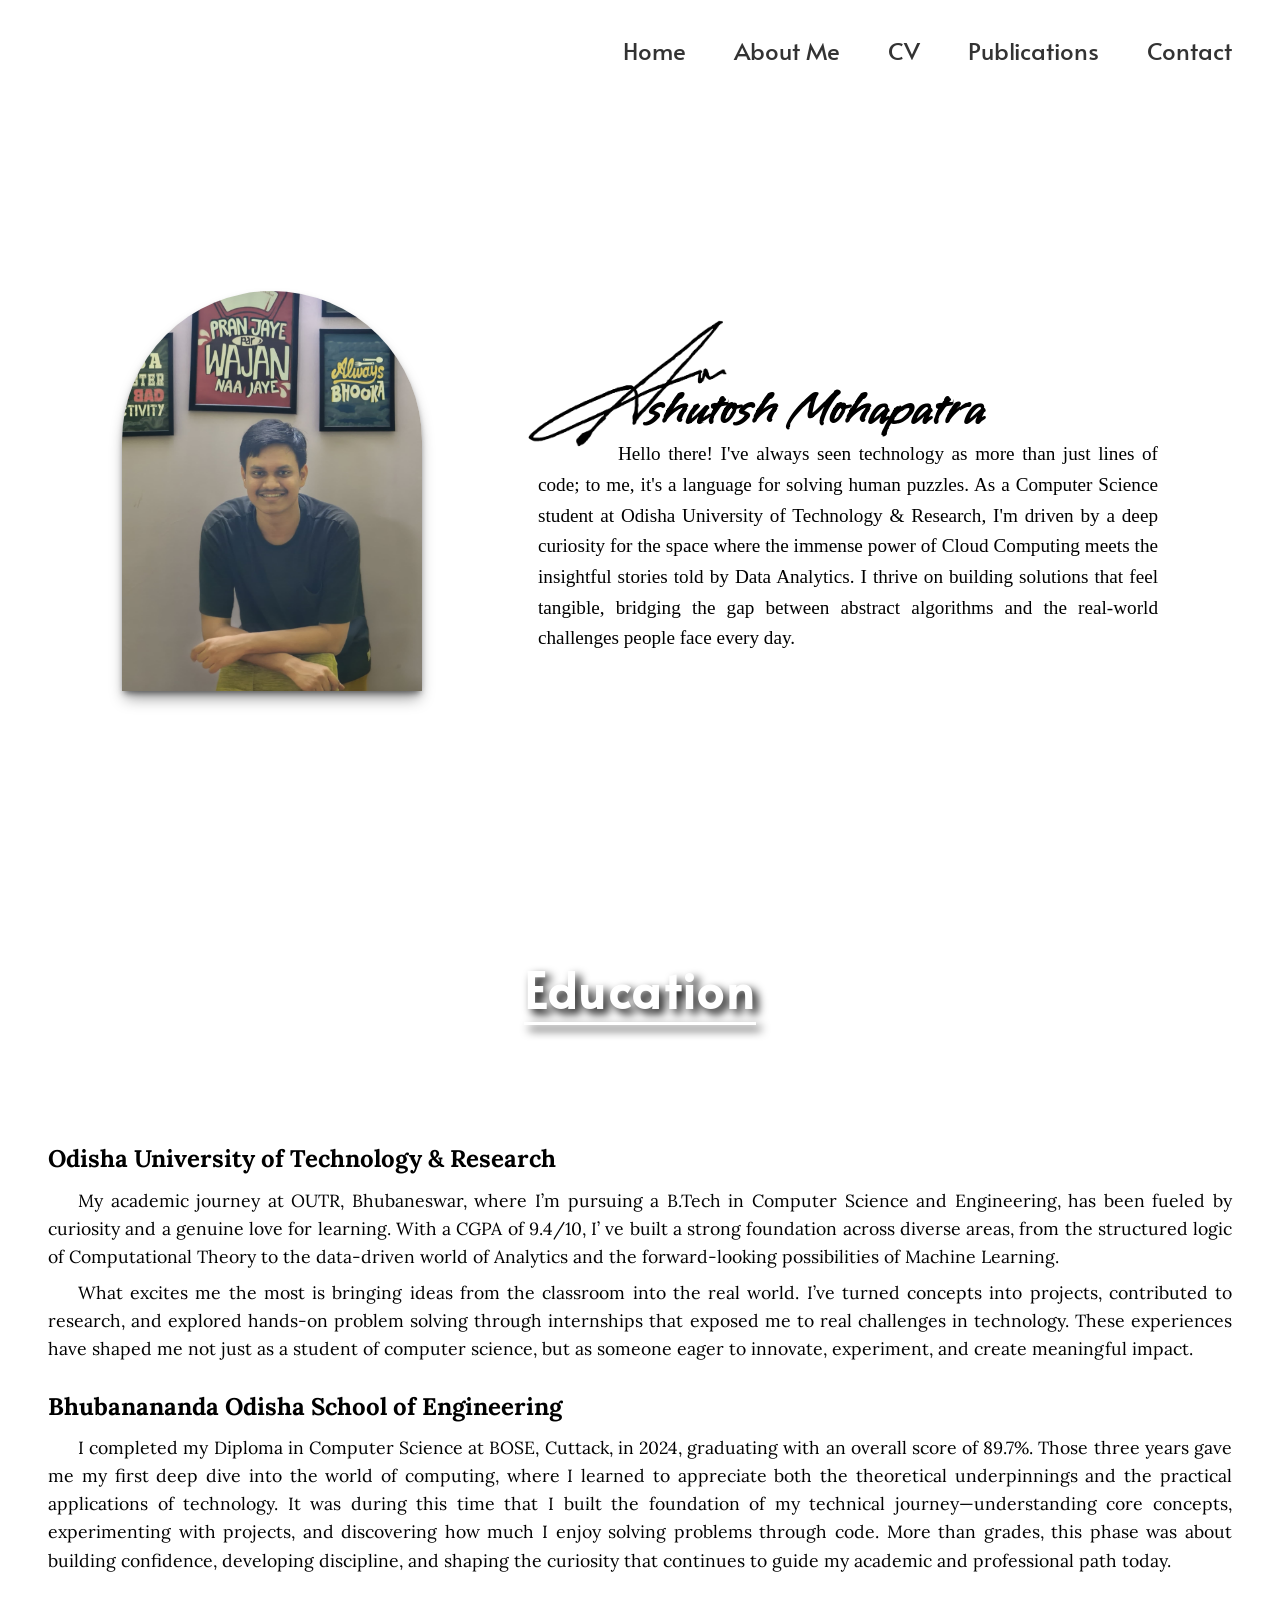
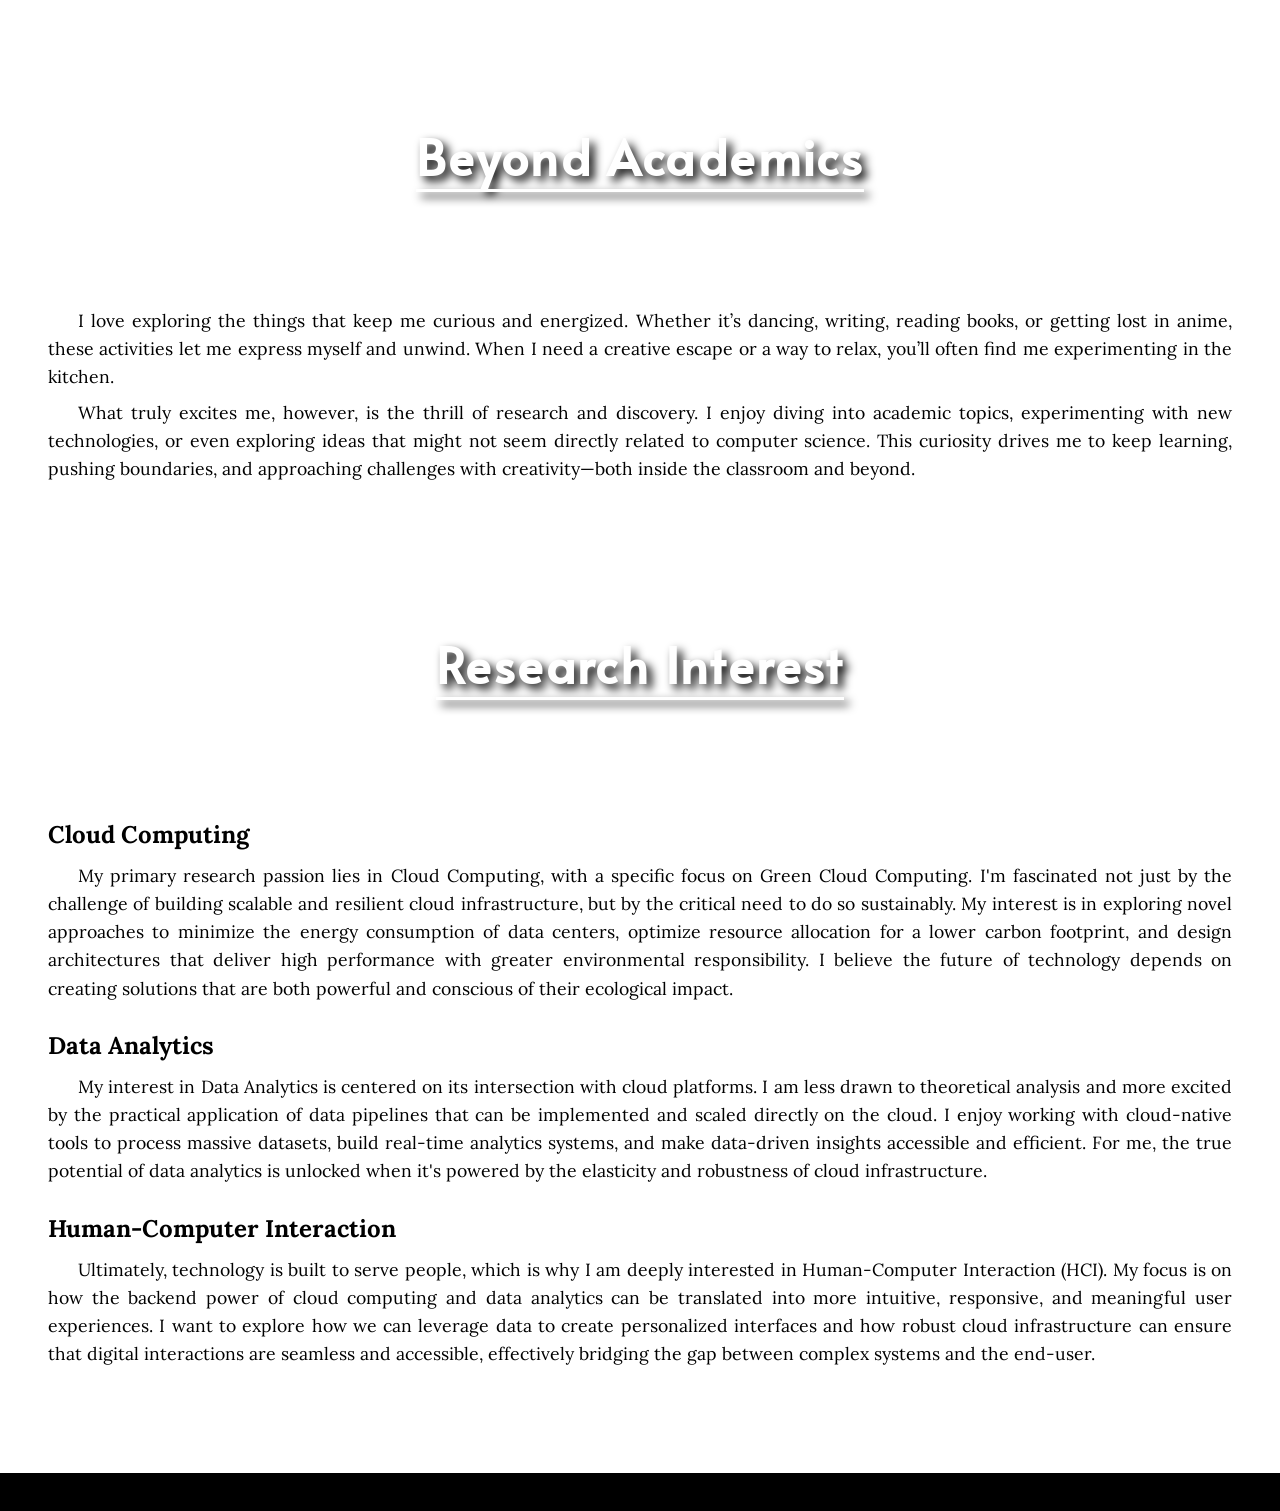
==== About_me/about.html @ 3bf510c0 "v2.0.0 : Added Multiple Webpages" ====
<!DOCTYPE html>
<html lang="en">
  <head>
    <meta charset="UTF-8" />
    <meta name="viewport" content="width=device-width, initial-scale=1.0" />
    <title>Ashutosh Mohapatra About Me</title>
    <link
      rel="icon"
      href="../images/Geometric A letterform.jpg"
      type="image/x-icon"
    />
    <link rel="stylesheet" href="ab.css" />
  </head>
  <body id="AB">
    <nav class="navbar">
      <ul>
        <li><a href="../index.html">Home</a></li>
        <li><a href="#AB">About Me</a></li>
        <li><a href="../CV/My_cv.html">CV</a></li>
        <li><a href="../Publications/publication.html">Publications</a></li>
        <li><a href="../index.html#contact">Contact</a></li>
      </ul>
    </nav>

    <!-- menu icon code -->
    <div id="main-wrapper" class="wrapper">
      <nav id="nav-menu">
        <div class="menu-icon-container">
          <div class="menu-icon">
            <span class="bar1"></span>
            <span class="bar2"></span>
            <span class="bar3"></span>
          </div>
        </div>

        <div class="menu-list-container">
          <ul>
            <li><a href="../index.html">Home</a></li>
            <li><a href="#AB">About Me</a></li>
            <li><a href="../CV/My_cv.html">CV</a></li>
            <li><a href="../Publications/publication.html">Publications</a></li>
            <li><a href="../index.html#contact">Contact</a></li>
          </ul>
        </div>
      </nav>
    </div>

    <section id="about" class="about-section">
      <div class="about-container">
        <div class="about-image">
          <img src="../images/My Picture.jpeg" alt="Ashutosh Mohapatra" />
        </div>
        <div class="about-text">
          <h1>
            <img src="../images/sign.png" alt="initA" />
            <span>shutosh Mohapatra</span>
          </h1>
          <p>
            Hello there! I've always seen technology as more than just lines of
            code; to me, it's a language for solving human puzzles. As a
            Computer Science student at Odisha University of Technology &
            Research, I'm driven by a deep curiosity for the space where the
            immense power of Cloud Computing meets the insightful stories told
            by Data Analytics. I thrive on building solutions that feel
            tangible, bridging the gap between abstract algorithms and the
            real-world challenges people face every day.
          </p>
        </div>
      </div>
    </section>

    <main>
      <div class="parallax-window bg1">
        <h2><span>Education</span></h2>
      </div>
      <section id="education" class="static-content">
        <div class="entry">
          <div class="entry-header">
            <div class="entry-header-main">
              <p class="entry-title">
                Odisha University of Technology & Research
              </p>
            </div>
          </div>
          <div class="entry-main">
            <p>
              My academic journey at OUTR, Bhubaneswar, where I’m pursuing a
              B.Tech in Computer Science and Engineering, has been fueled by
              curiosity and a genuine love for learning. With a CGPA of 9.4/10,
              I’ ve built a strong foundation across diverse areas, from the
              structured logic of Computational Theory to the data-driven world
              of Analytics and the forward-looking possibilities of Machine
              Learning.
            </p>

            <p>
              What excites me the most is bringing ideas from the classroom into
              the real world. I’ve turned concepts into projects, contributed to
              research, and explored hands-on problem solving through
              internships that exposed me to real challenges in technology.
              These experiences have shaped me not just as a student of computer
              science, but as someone eager to innovate, experiment, and create
              meaningful impact.
            </p>
          </div>
        </div>

        <div class="entry">
          <div class="entry-header">
            <div class="entry-header-main">
              <p class="entry-title">
                Bhubanananda Odisha School of Engineering
              </p>
            </div>
          </div>
          <div class="entry-main">
            <p>
              I completed my Diploma in Computer Science at BOSE, Cuttack, in
              2024, graduating with an overall score of 89.7%. Those three years
              gave me my first deep dive into the world of computing, where I
              learned to appreciate both the theoretical underpinnings and the
              practical applications of technology. It was during this time that
              I built the foundation of my technical journey—understanding core
              concepts, experimenting with projects, and discovering how much I
              enjoy solving problems through code. More than grades, this phase
              was about building confidence, developing discipline, and shaping
              the curiosity that continues to guide my academic and professional
              path today.
            </p>
          </div>
        </div>
      </section>

      <div class="parallax-window bg2">
        <h2><span>Beyond Academics</span></h2>
      </div>
      <section id="experience" class="static-content">
        <div class="entry">
          <div class="entry-main">
            <p>
              I love exploring the things that keep me curious and energized.
              Whether it’s dancing, writing, reading books, or getting lost in
              anime, these activities let me express myself and unwind. When I
              need a creative escape or a way to relax, you’ll often find me
              experimenting in the kitchen.
            </p>

            <p>
              What truly excites me, however, is the thrill of research and
              discovery. I enjoy diving into academic topics, experimenting with
              new technologies, or even exploring ideas that might not seem
              directly related to computer science. This curiosity drives me to
              keep learning, pushing boundaries, and approaching challenges with
              creativity—both inside the classroom and beyond.
            </p>
          </div>
        </div>
      </section>

      <!-- <section id="publications"class="static-content">
        <h2>Publications</h2>
        <div class="entry">
          <p class="entry-title">
            3D Finite Element Analysis of No-Insulation Coils
          </p>
          <p>Frodo Baggins, John Doe, Samwise Gamgee</p>
          <p>10.1109/TASC.2023.3340648</p>
        </div>
      </section> -->

      <!-- <section id="projects" class="static-content">
        <h2>Projects</h2>
        <div class="entry">
          <div class="entry-header">
            <p class="entry-title">
              Multi-User Drawing Tool (github.com/name/repo)
            </p>
            <p class="date-location">Jan 2004</p>
          </div>
          <ul>
            <li>
              Developed an electronic classroom where multiple users can
              simultaneously view and draw on a "chalkboard" with each person's
              edits synchronized
            </li>
            <li><strong>Tools Used:</strong> C++, MFC</li>
          </ul>
        </div>
        <div class="entry">
          <div class="entry-header">
            <p class="entry-title">
              Synchronized Desktop Calendar (github.com/name/repo)
            </p>
            <p class="date-location">2002</p>
          </div>
          <ul>
            <li>
              Developed a desktop calendar with globally shared and synchronized
              calendars, allowing users to schedule meetings with other users
            </li>
            <li><strong>Tools Used:</strong> C#, .NET, SQL, XML</li>
          </ul>
        </div>
        <div class="entry">
          <div class="entry-header">
            <p class="entry-title">Custom Operating System</p>
          </div>
          <ul>
            <li>
              Built a UNIX-style OS with a scheduler, file system, text editor,
              and calculator
            </li>
            <li><strong>Tools Used:</strong> C</li>
          </ul>
        </div>
      </section> -->

      <div class="parallax-window bg3">
        <h2><span>Research Interest</span></h2>
      </div>
      <section id="research-interest" class="static-content">
        <div class="entry">
          <div class="entry-header">
            <p class="entry-title">Cloud Computing</p>
          </div>
          <div class="entry-main">
            <p>
              My primary research passion lies in Cloud Computing, with a
              specific focus on Green Cloud Computing. I'm fascinated not just
              by the challenge of building scalable and resilient cloud
              infrastructure, but by the critical need to do so sustainably. My
              interest is in exploring novel approaches to minimize the energy
              consumption of data centers, optimize resource allocation for a
              lower carbon footprint, and design architectures that deliver high
              performance with greater environmental responsibility. I believe
              the future of technology depends on creating solutions that are
              both powerful and conscious of their ecological impact.
            </p>
          </div>
        </div>

        <div class="entry">
          <div class="entry-header">
            <p class="entry-title">Data Analytics</p>
          </div>
          <div class="entry-main">
            <p>
              My interest in Data Analytics is centered on its intersection with
              cloud platforms. I am less drawn to theoretical analysis and more
              excited by the practical application of data pipelines that can be
              implemented and scaled directly on the cloud. I enjoy working with
              cloud-native tools to process massive datasets, build real-time
              analytics systems, and make data-driven insights accessible and
              efficient. For me, the true potential of data analytics is
              unlocked when it's powered by the elasticity and robustness of
              cloud infrastructure.
            </p>
          </div>
        </div>

        <div class="entry">
          <div class="entry-header">
            <p class="entry-title">Human-Computer Interaction</p>
          </div>
          <div class="entry-main">
            <p>
              Ultimately, technology is built to serve people, which is why I am
              deeply interested in Human-Computer Interaction (HCI). My focus is
              on how the backend power of cloud computing and data analytics can
              be translated into more intuitive, responsive, and meaningful user
              experiences. I want to explore how we can leverage data to create
              personalized interfaces and how robust cloud infrastructure can
              ensure that digital interactions are seamless and accessible,
              effectively bridging the gap between complex systems and the
              end-user.
            </p>
          </div>
        </div>
      </section>
    </main>

    <footer>
      <!-- <p>&copy; 2025 Ashutosh Mohapatra. All Rights Reserved.</p> -->
    </footer>

    <script src="./ab.js"></script>
  </body>
</html>
---- About_me/ab.css ----
@import url("https://fonts.googleapis.com/css2?family=Vujahday+Script&display=swap");
@import url("https://fonts.googleapis.com/css2?family=Lora:ital,wght@0,400..700;1,400..700&display=swap");
@import url("https://fonts.googleapis.com/css2?family=Alata&display=swap");

/* --- Global and Body Styles --- */
:root {
  --primary-color: #000000;
  --secondary-color: #333;
  --Alter-color: #ffffff;
  --title-font: "Vujahday Script", cursive;
  --main-font: "Lora", serif;
  --heading-font: "Alata", sans-serif;
}

* {
  margin: 0;
  padding: 0;
  box-sizing: border-box;
}

html {
  scroll-behavior: smooth;
}

body {
  font-family: var(--main-font);
  background-color: var(--Alter-color);
  color: var(--primary-color);
  line-height: 1.6;
  margin: 0;
  padding: 0;
  font-size: 1rem; /* Base font size (16px) */
}

body.no-scroll {
    overflow: hidden;
  }
  
/* NavBar */
.navbar {
  padding: 2rem 3rem;
  font-family: var(--heading-font);
  font-weight: 100;
  font-style: normal;
}

.navbar > ul {
  list-style: none;
  display: flex;
  justify-content: flex-end;
  gap: 3rem;
  margin: 0;
  padding: 0;
}

.navbar > ul li a {
  position: relative;
  text-decoration: none;
  color: var(--secondary-color);
  font-size: 1.5rem;
  transition: color 0.3s ease;
}

.navbar > ul li a::after {
    content: '';
    position: absolute;
    width: 100%;
    transform: scaleX(0);
    height: 2px;
    bottom: 0;
    left: 0;
    background-color: var(--primary-color);
    transform-origin: bottom right;
    transition: transform 0.25s ease-out;
  }
  
  .navbar > ul li a:hover::after {
    transform: scaleX(1);
    transform-origin: bottom left;
  }

/* responsive for smaller screen (laptop to smartphone) */
@media (max-width: 1210px) {
  .navbar {
    padding: 2rem 3rem 1rem 3rem;
  }

  .navbar > ul {
    gap: 3rem;
  }

  .navbar > ul li a {
    font-size: 1.2rem;
  }
}

@media (max-width: 680px) {
  .navbar {
    padding: 2rem 1.5rem 1rem 1.5rem;
  }

  .navbar > ul {
    gap: 2rem;
  }

  .navbar > ul li a {
    font-size: 0.93rem;
  }
}

@media (max-width: 520px) {
  .navbar {
    display: none;
  }
  .wrapper {
    display: block !important;
  }
}

/* responsive for larger screens (desktops to tv) */
@media (min-width: 1600px) {
  .navbar {
    padding: 3rem 4rem 2rem 4rem;
  }

  .navbar > ul {
    gap: 4rem;
  }

  .navbar > ul li a {
    font-size: 1.8rem;
  }
}

@media (min-width: 2000px) {
  .navbar {
    padding: 4rem 5rem 0rem 5rem;
  }

  .navbar > ul {
    gap: 6rem;
  }

  .navbar > ul li a {
    font-size: 2.5rem;
  }
}

.wrapper {
  display: none;
  position: absolute;
  width: 100%;
  height: 100%;
  overflow: hidden;
  perspective: 1100px;
}

nav#nav-menu {
  position: absolute;
  top: 0;
  width: 100%;
  height: 100%;
  right: 0;
  z-index: 1000;
  overflow: hidden;
  transform: translate(0, 0);
  transition: all 0.4s ease-in;
}

nav .menu-icon-container {
  position: absolute;
  top: 2rem;
  right: 8%;
  z-index: 9999;
}

nav .menu-list-container {
  position: absolute;
  top: 30%;
  width: 100%;
  transform: translate(100%, 0);
  opacity: 0;
  transition: transform 0.6s, opacity 1s;
}

nav .menu-list-container ul {
  list-style: none;
  transform: translate(0, -50%);
  width: 100%;
  font-family: var(--heading-font);
  font-weight: 100;
  font-style: normal;
  padding: 0;
}

nav .menu-list-container ul li {
  width: 100%;
  text-align: center;
  font-size: 1.3rem;
  margin-bottom: 20px;
  cursor: pointer;
}

nav .menu-list-container ul li a {
    display: inline-block; 
    position: relative;
    text-decoration: none;
    color: var(--Alter-color);
  }
  
  nav .menu-list-container ul li a::after {
    content: '';
    position: absolute;
    width: 100%;
    transform: scaleX(0);
    height: 2px;
    bottom: 0;
    left: 0;
    background-color: var(--Alter-color);
    transform-origin: bottom right;
    transition: transform 0.25s ease-out;
  }
  
  nav .menu-list-container ul li a:hover::after {
    transform: scaleX(1);
    transform-origin: bottom left;
  }

/* Menu Icon (Hamburger) */
.menu-icon {
  display: block;
  float: left;
  cursor: pointer;
  transition: all 0.2s ease-in;
}

.menu-icon span {
  display: block;
  width: 22px;
  height: 4px;
  background: #333333;
  margin-bottom: 2px;
  border-radius: 1px;
  transition: all 0.4s ease-out;
}

.menu-icon span.bar1 {
  margin-top: 2px;
}

.menu-icon:hover span {
  margin-bottom: 4px;
}

.menu-icon:hover span.bar1 {
  margin-top: 0px;
}

/* when menu is open*/
.wrapper.active nav {
  backdrop-filter: blur(10px);
  /* for older browser versions */
  -webkit-backdrop-filter: blur(10px);
}

.wrapper.active nav .menu-list-container {
  transform: translate(0, 0);
  opacity: 1;
}

.menu-icon.active {
  transform: rotate(-45deg);
}

.menu-icon.active:hover span {
  margin-top: 2px;
  margin-bottom: 2px;
}

.menu-icon.active .bar1 {
  transform: rotate(0deg) translateY(6px);
}

.menu-icon.active .bar2 {
  opacity: 0;
}

.menu-icon.active .bar3 {
  transform: rotate(-90deg) translateX(6px);
}

/* header */
h1 {
  line-height: 1.2;
  margin-bottom: 1rem;
}

section {
  padding: 0rem 1.5rem 2rem 1.5rem;
}

/* For larger screens (desktops to tv) */
@media (min-width: 1600px) {
  body {
    font-size: 1.15rem; /* Slightly larger base font */
  }
}
@media (min-width: 2000px) {
  body {
    font-size: 1.3rem; /* Even larger for very big screens */
  }
}

/* --- About Section --- */
.about-section {
  min-height: 90vh;
  display: flex;
  align-items: center;
  justify-content: center;
}

.about-container {
  width: 80rem;
  display: flex;
  align-items: center;
  justify-content: center;
  gap: 1rem;
  margin: auto;
  padding: 1.25rem;
}

.about-image {
  flex-shrink: 0;
  width: 18.75rem; /* 300px */
  height: 25rem; /* 400px */
  border-radius: 9.375rem 9.375rem 0 0; /* 150px */
  overflow: hidden;
  box-shadow: rgba(0, 0, 0, 0.387) 0rem 0.625rem 0.9375rem -0.1875rem,
    rgba(0, 0, 0, 0.509) 0rem 0.25rem 0.375rem -0.125rem;
}

.about-image img {
  width: 100%;
  height: 100%;
  object-fit: cover;
}

.about-text {
  max-width: 45rem;
  position: relative;
  top: 4rem;
}

.about-text img {
  position: absolute;
  top: -7rem;
  left: 5rem;
  height: 4em;
}

.about-text h1 {
  position: relative;
  font-size: 3rem;
  font-weight: bold;
}

.about-text h1 span {
  position: relative;
  bottom: 2rem;
  padding-left: 13rem;
  font-family: var(--title-font);
}

.about-text p {
  font-family: "Times New Roman", Times, serif;
  font-size: 1.2rem;
  color: var(--primary-color);
  padding-left: 6.25rem; /* 100px */
  text-indent: 5rem;
  text-align: justify;
  position: relative;
  bottom: 3rem;
}

/* Responsive styles for the About Section */
@media (max-width: 1210px) {
  .about-container {
    width: 100%;
    gap: 2rem;
  }
  .about-text {
    max-width: 50%;
  }
  .about-text p {
    padding-left: 1rem;
  }
}

@media (max-width: 680px) {
  .about-section {
    min-height: auto;
    padding-top: 2rem;
  }
  .about-container {
    flex-direction: column;
    text-align: center;
    gap: 3rem;
  }
  .about-image {
    width: 15.625rem; /* 250px */
    height: 20.8125rem; /* 333px */
  }
  .about-text {
    max-width: 100%;
    top: 0;
  }
  .about-text img {
    display: none;
  }

  /* Add the letter 'A' before the rest of the name */
  .about-text h1 span::before {
    content: "A";
  }

  .about-text h1 span {
    padding-left: 0;
    position: static;
    display: block;
  }
  .about-text p {
    padding: 0;
    text-indent: 0;
    bottom: 0;
  }
}

@media (max-width: 520px) {
  .about-section {
    padding-top: 4rem;
  }
  .about-text h1 {
    font-size: 2.5rem;
  }
  .about-text p {
    font-size: 1.1rem;
  }
}

@media (min-width: 1600px) {
  .about-container {
    gap: 4rem; 
  }
  .about-image {
    width: 22.5rem; 
    height: 30rem; 
    border-radius: 11.25rem 11.25rem 0 0;
  }
  .about-text h1 {
    font-size: 3.8rem; 
  }
  .about-text p {
    font-size: 1.4rem; 
  }
  .about-text img {
    top: -8rem;
    left: 2.3rem;
  }
}

@media (min-width: 2000px) {
  .about-container {
    gap: 6rem; 
    width: 100rem; 
  }
  .about-image {
    width: 27rem;
    height: 36rem;
    border-radius: 13.5rem 13.5rem 0 0;
  }
  .about-text {
    max-width: 55rem;
  }
  .about-text h1 {
    font-size: 4.5rem;
  }
  .about-text p {
    font-size: 1.6rem; 
  }
    .about-text img {
    top: -9.5rem;
    left: 0.5rem;
  }
}

/* --- General Content Styles --- */
h2 {
  font-family: var(--heading-font);
  font-size: 3rem;
  font-weight: 900;
  color: var(--Alter-color);
  padding-bottom: 0.4rem;
  margin-top: 0;
  margin-bottom: 1.2rem;
  letter-spacing: 0.15rem;
  text-align: center;
  filter: drop-shadow(5px 5px 5px rgb(0, 0, 0));
}

h2 span {
  height: 90%;
  border-bottom: 0.2rem solid white;
}

/* Responsive styles for Headings */
@media (max-width: 520px) {
  h2 {
    font-size: 2.35rem;
  }
}

/* responsive for larger screens (desktops to tv) */
@media (min-width: 1600px) {
  h2 {
    font-size: 3.8rem;
  }
  .entry-title {
    font-size: 2rem !important;
  }
  .entry-main p {
    font-size: 1.3rem !important;
  }
  li {
    font-size: 1.3rem;
  }
}

@media (min-width: 2000px) {
  h2 {
    font-size: 4.5rem;
  }
  .entry-title {
    font-size: 2.2rem !important;
  }
  .entry-main p {
    font-size: 1.5rem !important;
  }
  li {
    font-size: 1.5rem;
  }
}

/* --- Entry Styling (Education, Experience, etc.) --- */
.static-content {
  margin: 3rem 0rem 3rem 0rem;
}

.entry {
  margin: 1.5rem;
}

.entry-header {
  display: flex;
  justify-content: space-between;
  align-items: flex-start;
  margin-bottom: 0.5rem;
}

.entry-header-main p,
.entry-header p {
  margin: 0;
}

.entry-title {
  font-weight: bold;
  font-size: 1.5rem;
}

.entry-main p {
  margin-bottom: 0.5rem;
  text-indent: 1.875rem;
  font-size: 1.1rem;
  text-align: justify;
}

/* Responsive styles for Entries */
@media (max-width: 680px) {
  section {
      padding: 0rem;
  }
  .entry-header {
    flex-direction: column;
    align-items: flex-start;
  }
  .entry-title {
    font-size: 1.3rem;
  }
  .entry-main p {
    font-size: 1.1rem;
  }
}

/* --- List Styling (for Research Interest and commented Projects) --- */
ul {
  list-style-type: disc;
  margin: 0;
  padding-left: 1.5625rem;
}

/* li {
  margin-bottom: 0.5rem;
  font-size: 1.1rem;
  font-family: var(--main-font);
} */

/* Responsive styles for lists on smaller screens */
/* @media (max-width: 680px) {
  ul {
    padding-left: 1.25rem;
  }

  li {
    font-size: 1.1rem;
    margin-bottom: 0.4rem;
  }
} 

@media (max-width: 520px) {
  li {
    font-size: 1rem;
  }
}*/

/* --- Styles for Commented-Out Sections (Kept for future use) --- */
/* Publications Section */
/* #publications .entry-title {
  font-weight: bold;
  font-size: 1rem;
}

#publications p {
  margin: 0.2rem 0;
} */

/* Projects Section */
/* .date-location {
  text-align: right;
  padding-left: 1rem;
} */

/* Responsive styles for commented-out section classes */
/* @media (max-width: 680px) {
  .date-location {
    text-align: left;
    padding-left: 0;
    margin-top: 0.25rem;
    font-size: 0.9rem;
  }
} */

/* --- Footer --- */
footer {
  display: flex;
  height: 2rem;
  font-size: 0.7rem;
  align-items: center;
  justify-content: center;
  padding: 1.2rem;
  background: #000000;
  color: var(--Alter-color);
}

/* --- The Parallax Window --- */
.parallax-window {
  min-height: 20vh;

  background-attachment: fixed;
  background-position: center;
  background-repeat: no-repeat;
  background-size: cover;

  display: flex;
  justify-content: center;
  align-items: center;
}

/* --- Assigning different background images to each window --- */
.bg1 {
  background-image: url("../images/Education_bg.jpeg");
}

.bg2 {
  background-image: url("../images/BayondAcademics_bg.jpg");
}

.bg3 {
  background-image: url("../images/Interest_bg.jpg");
}
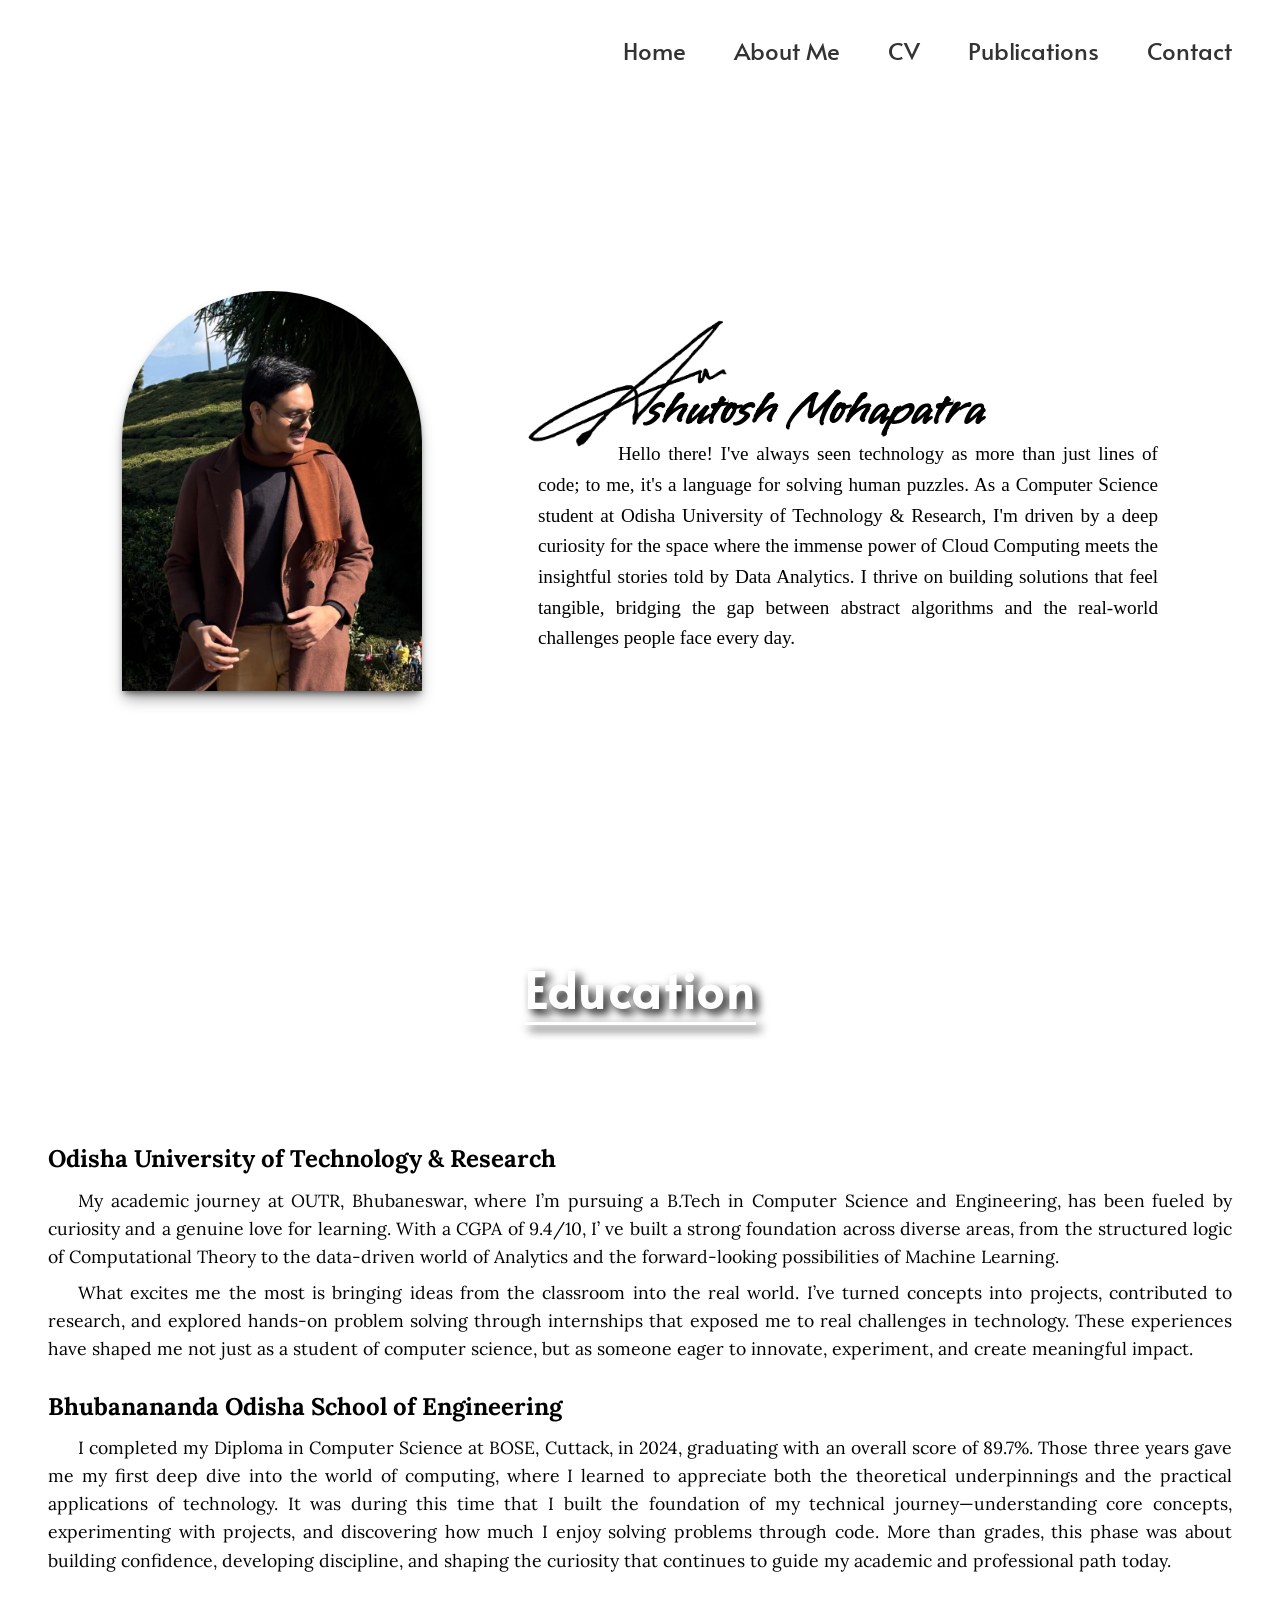
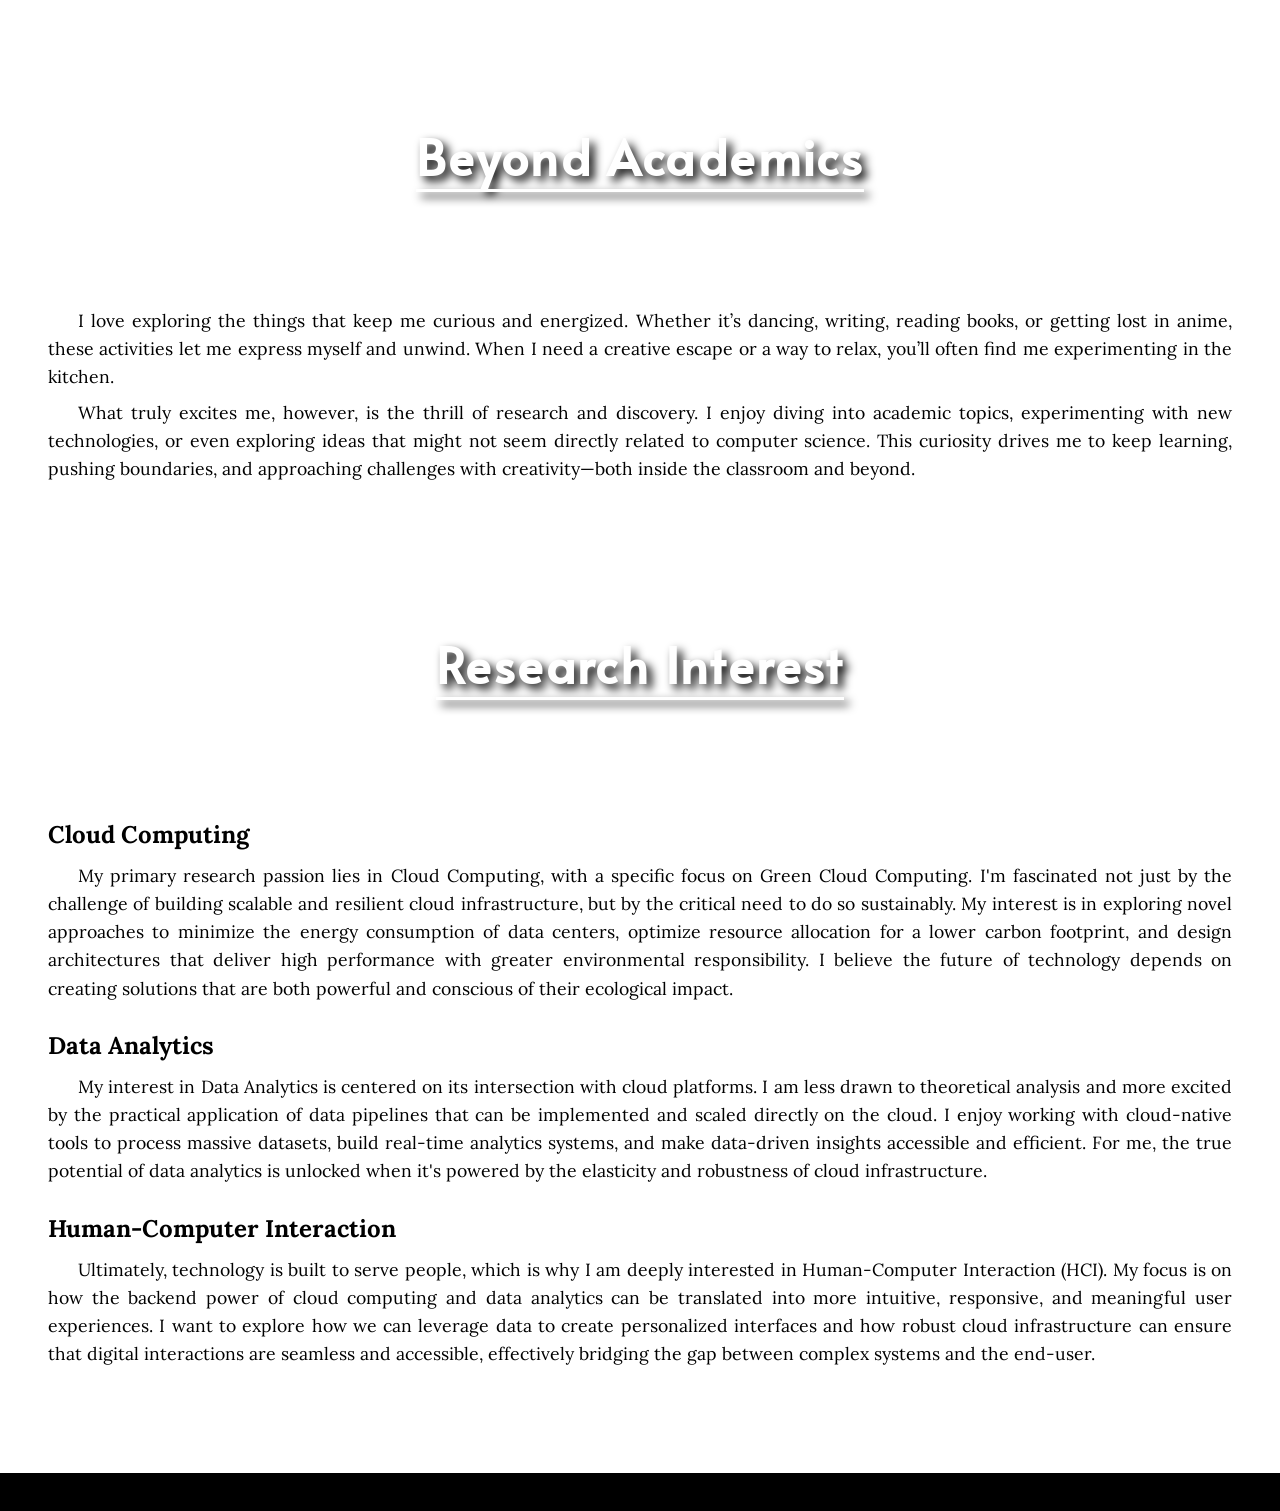
==== commit 1e7420c3: "About me Picture Changed" ====
--- a/About_me/about.html
+++ b/About_me/about.html
@@ -48,7 +48,7 @@
     <section id="about" class="about-section">
       <div class="about-container">
         <div class="about-image">
-          <img src="../images/My Picture.jpeg" alt="Ashutosh Mohapatra" />
+          <img src="../images/MyPicture.jpg" alt="Ashutosh Mohapatra" />
         </div>
         <div class="about-text">
           <h1>
--- a/About_me/ab.css
+++ b/About_me/ab.css
@@ -152,7 +152,6 @@
   width: 100%;
   height: 100%;
   overflow: hidden;
-  perspective: 1100px;
 }
 
 nav#nav-menu {
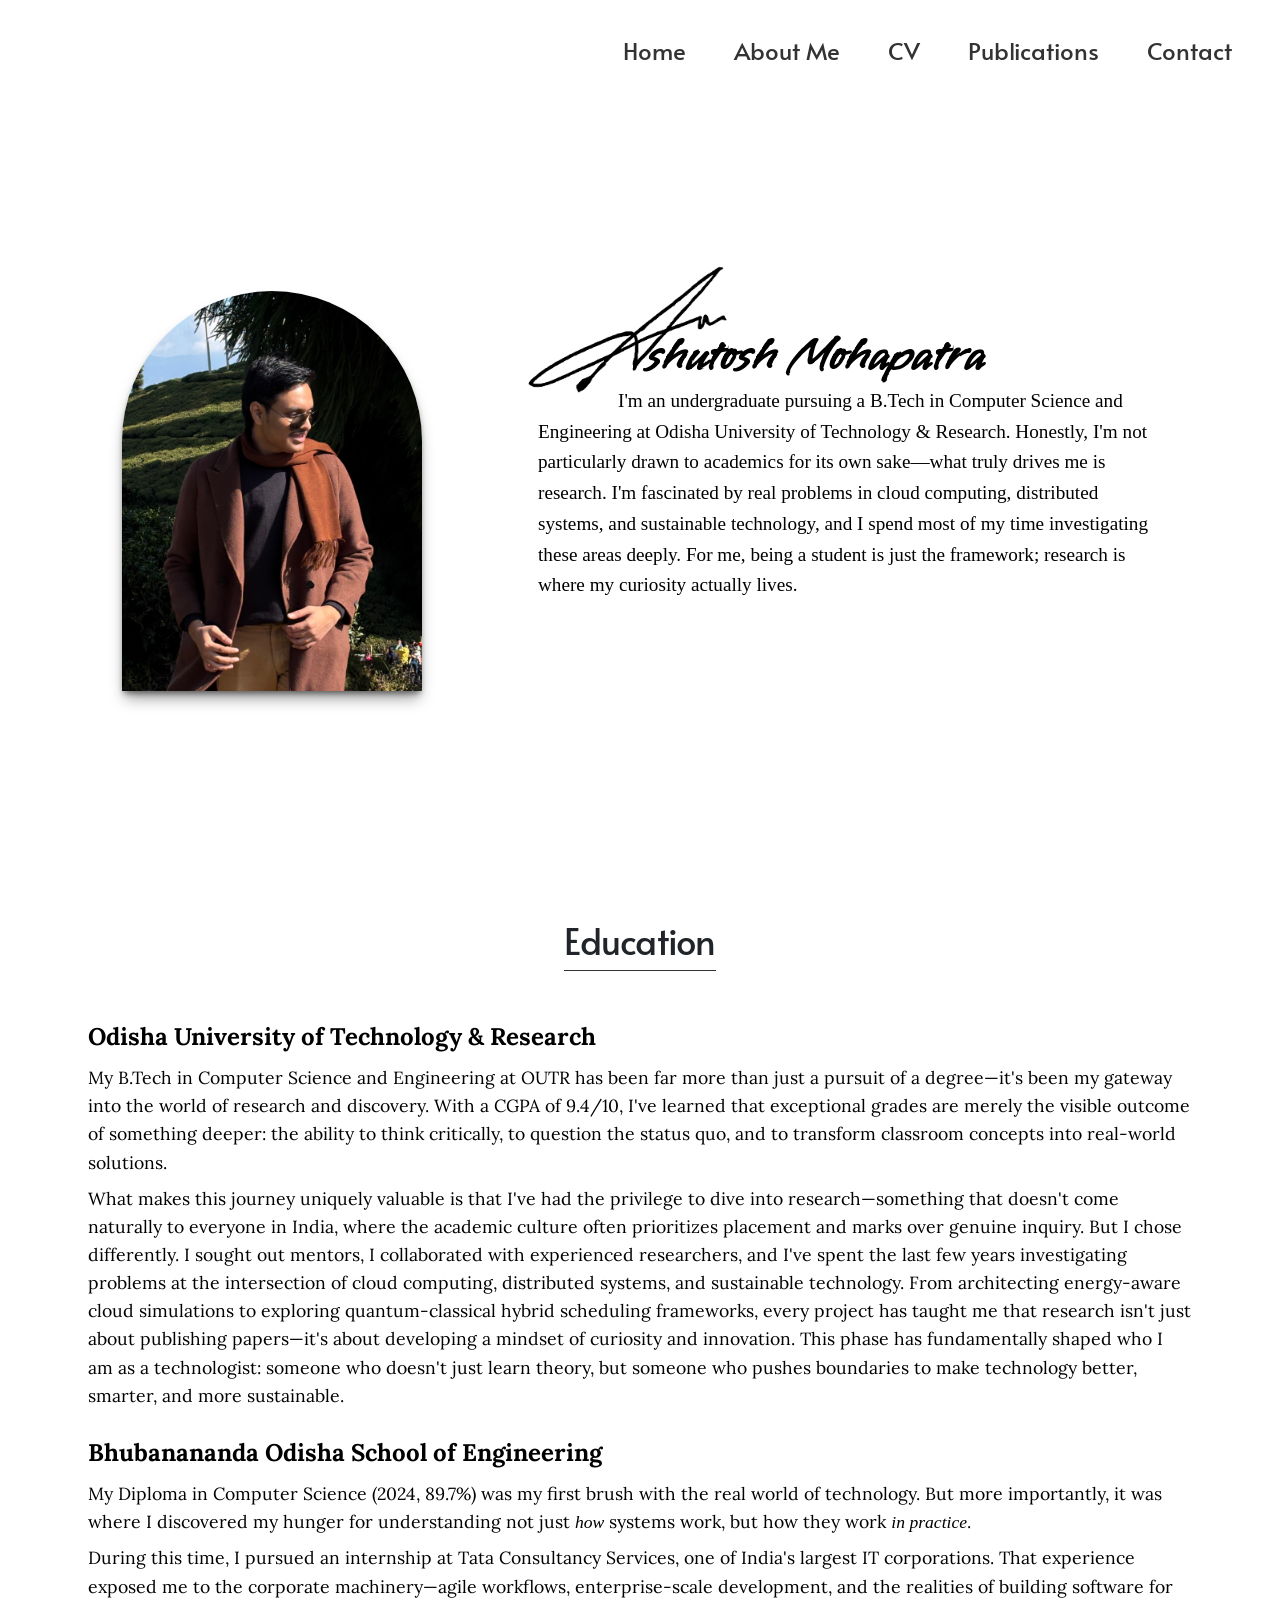
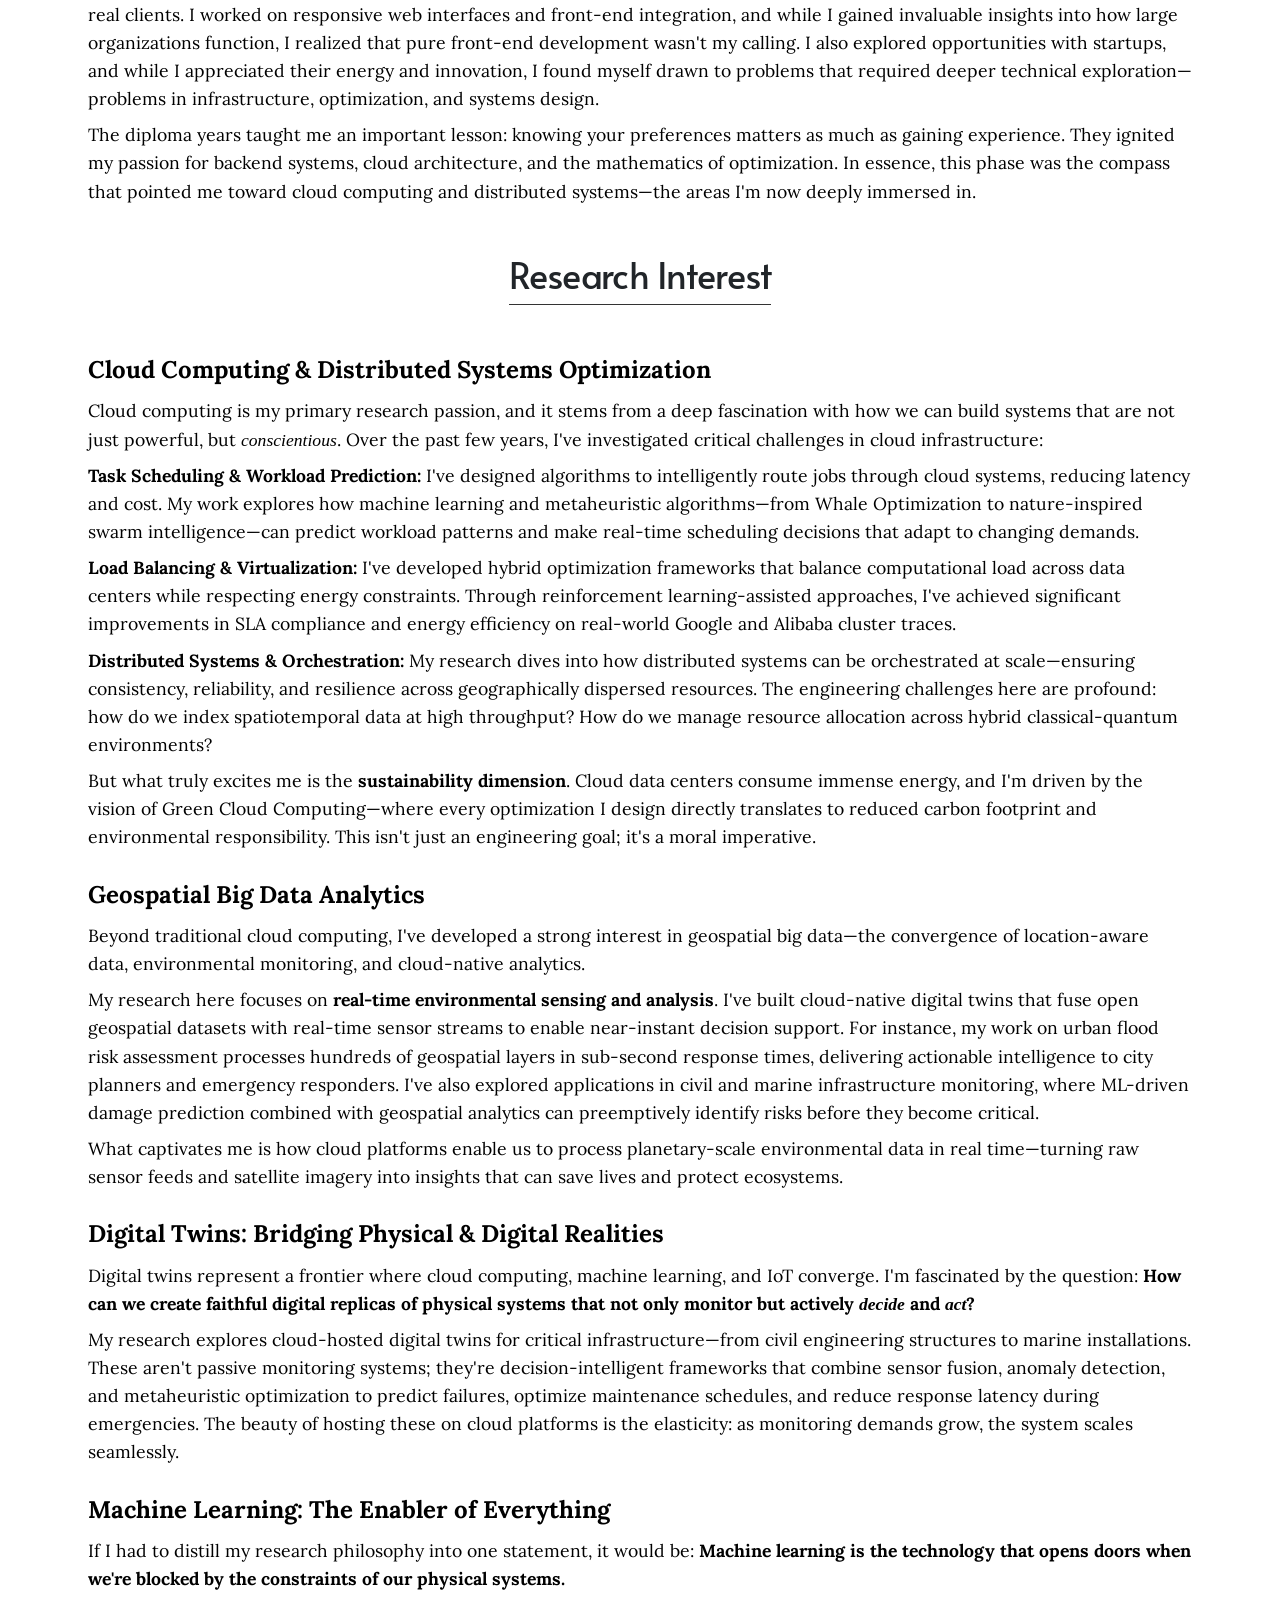
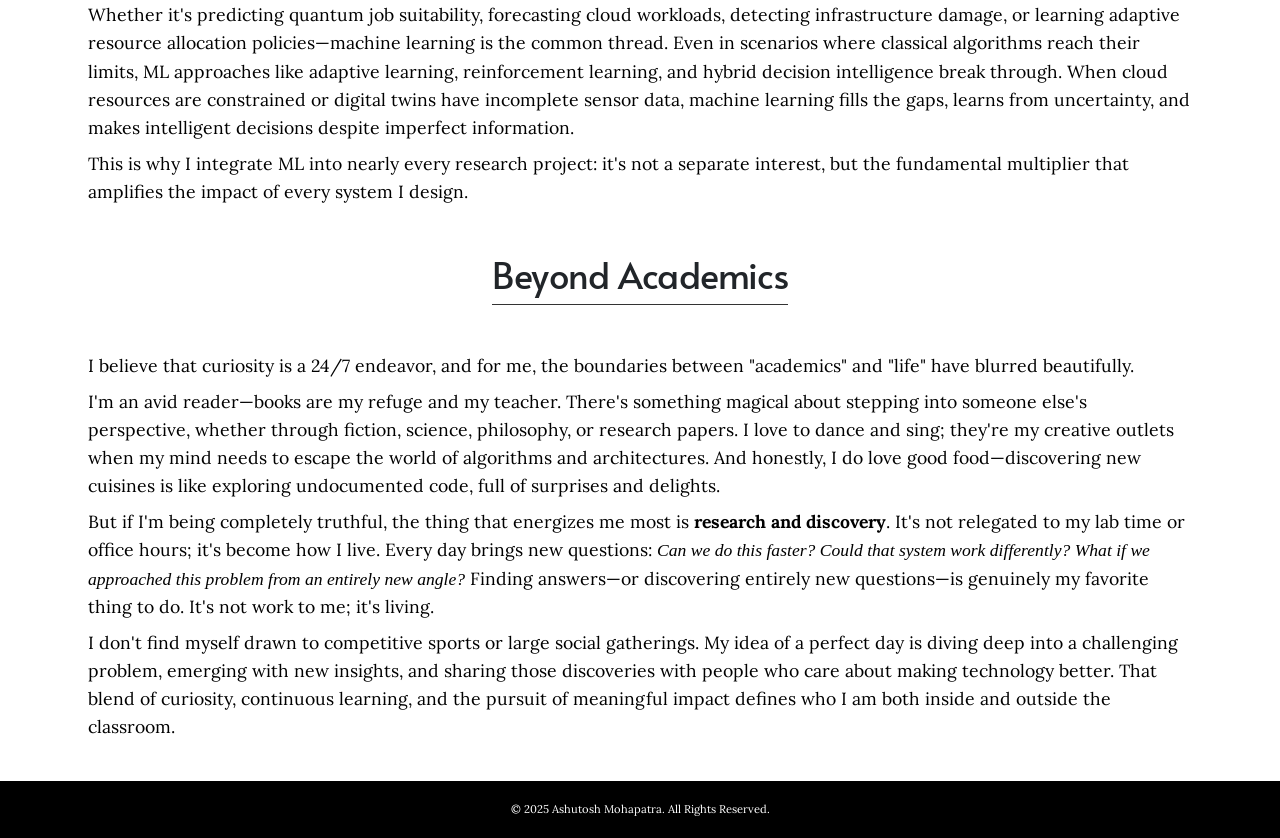
==== commit efec0cb9: "Publications added" ====
--- a/About_me/about.html
+++ b/About_me/about.html
@@ -1,288 +1,482 @@
-<!DOCTYPE html>
+<!doctype html>
 <html lang="en">
   <head>
     <meta charset="UTF-8" />
     <meta name="viewport" content="width=device-width, initial-scale=1.0" />
-    <title>Ashutosh Mohapatra About Me</title>
+    <title>About Me</title>
     <link
       rel="icon"
       href="../images/Geometric A letterform.jpg"
       type="image/x-icon"
     />
     <link rel="stylesheet" href="ab.css" />
+    <script>
+      window.addEventListener("load", function () {
+        const loader = document.getElementById("loading-screen");
+        const content = document.getElementById("main-content");
+
+        // 1. Prepare content state
+        content.style.display = "block";
+
+        // 2. Small delay to ensure the browser registers the display:block
+        setTimeout(() => {
+          loader.classList.add("loader-hidden");
+          content.classList.add("visible");
+        }, 10);
+
+        // 3. Clean up the DOM
+        setTimeout(() => {
+          loader.style.display = "none";
+        }, 800);
+      });
+    </script>
+    <style>
+      .loader-container {
+        display: flex;
+        justify-content: center;
+        align-items: center;
+        height: 100vh;
+        position: fixed;
+        top: 0;
+        left: 0;
+        width: 100%;
+        background-color: white;
+        z-index: 9999;
+        /* transition effect */
+        transition:
+          opacity 0.6s,
+          transform 0.6s;
+      }
+
+      .loader {
+        width: 100px;
+        height: 100px;
+        display: flex;
+        justify-content: center;
+        align-items: center;
+        border-radius: 50%;
+        background: linear-gradient(0deg, #ffffff 50%, #000000 100%);
+        animation: spin 1s linear infinite;
+      }
+
+      .loader-hidden {
+        opacity: 0;
+        transform: scale(1.2); /* Zooms out toward the user */
+        filter: blur(10px);
+      }
+
+      .inner-circle {
+        width: 90%;
+        height: 90%;
+        background-color: white;
+        border-radius: 50%;
+      }
+
+      @keyframes spin {
+        from {
+          transform: rotate(0deg);
+        }
+        to {
+          transform: rotate(360deg);
+        }
+      }
+
+      /* Hide the main content initially */
+      #main-content {
+        display: none; /* Keep this as is for your loader script */
+        width: 100vw;
+        height: 100vh;
+        position: relative;
+      }
+
+      #main-content.visible {
+        opacity: 1;
+        transform: scale(1);
+      }
+    </style>
   </head>
   <body id="AB">
-    <nav class="navbar">
-      <ul>
-        <li><a href="../index.html">Home</a></li>
-        <li><a href="#AB">About Me</a></li>
-        <li><a href="../CV/My_cv.html">CV</a></li>
-        <li><a href="../Publications/publication.html">Publications</a></li>
-        <li><a href="../index.html#contact">Contact</a></li>
-      </ul>
-    </nav>
-
-    <!-- menu icon code -->
-    <div id="main-wrapper" class="wrapper">
-      <nav id="nav-menu">
-        <div class="menu-icon-container">
-          <div class="menu-icon">
-            <span class="bar1"></span>
-            <span class="bar2"></span>
-            <span class="bar3"></span>
-          </div>
-        </div>
-
-        <div class="menu-list-container">
-          <ul>
-            <li><a href="../index.html">Home</a></li>
-            <li><a href="#AB">About Me</a></li>
-            <li><a href="../CV/My_cv.html">CV</a></li>
-            <li><a href="../Publications/publication.html">Publications</a></li>
-            <li><a href="../index.html#contact">Contact</a></li>
-          </ul>
-        </div>
+    <div class="loader-container" id="loading-screen">
+      <div class="loader">
+        <div class="inner-circle"></div>
+      </div>
+    </div>
+
+    <div id="main-content">
+      <nav class="navbar">
+        <ul>
+          <li><a href="../index.html">Home</a></li>
+          <li><a href="#AB">About Me</a></li>
+          <li><a href="../CV/My_cv.html">CV</a></li>
+          <li><a href="../Publications/publications.html">Publications</a></li>
+          <li><a href="../index.html#contact">Contact</a></li>
+        </ul>
       </nav>
-    </div>
-
-    <section id="about" class="about-section">
-      <div class="about-container">
-        <div class="about-image">
-          <img src="../images/MyPicture.jpg" alt="Ashutosh Mohapatra" />
-        </div>
-        <div class="about-text">
-          <h1>
-            <img src="../images/sign.png" alt="initA" />
-            <span>shutosh Mohapatra</span>
-          </h1>
-          <p>
-            Hello there! I've always seen technology as more than just lines of
-            code; to me, it's a language for solving human puzzles. As a
-            Computer Science student at Odisha University of Technology &
-            Research, I'm driven by a deep curiosity for the space where the
-            immense power of Cloud Computing meets the insightful stories told
-            by Data Analytics. I thrive on building solutions that feel
-            tangible, bridging the gap between abstract algorithms and the
-            real-world challenges people face every day.
-          </p>
-        </div>
+
+      <!-- menu icon code -->
+      <div id="main-wrapper" class="wrapper">
+        <nav id="nav-menu">
+          <div class="menu-icon-container">
+            <div class="menu-icon">
+              <span class="bar1"></span>
+              <span class="bar2"></span>
+              <span class="bar3"></span>
+            </div>
+          </div>
+
+          <div class="menu-list-container">
+            <ul>
+              <li><a href="../index.html" class="click">Home</a></li>
+              <li><a href="#AB" class="click">About Me</a></li>
+              <li><a href="../CV/My_cv.html" class="click">CV</a></li>
+              <li>
+                <a href="../Publications/publications.html" class="click"
+                  >Publications</a
+                >
+              </li>
+              <li><a href="../index.html#contact" class="click">Contact</a></li>
+            </ul>
+          </div>
+        </nav>
       </div>
-    </section>
-
-    <main>
-      <div class="parallax-window bg1">
-        <h2><span>Education</span></h2>
-      </div>
-      <section id="education" class="static-content">
-        <div class="entry">
-          <div class="entry-header">
-            <div class="entry-header-main">
-              <p class="entry-title">
-                Odisha University of Technology & Research
-              </p>
-            </div>
-          </div>
-          <div class="entry-main">
+
+      <section id="about" class="about-section">
+        <div class="about-container">
+          <div class="about-image">
+            <img src="../images/MyPicture.jpg" alt="Ashutosh Mohapatra" />
+          </div>
+          <div class="about-text">
+            <h1>
+              <img src="../images/sign.png" alt="initA" />
+              <span>shutosh Mohapatra</span>
+            </h1>
             <p>
-              My academic journey at OUTR, Bhubaneswar, where I’m pursuing a
-              B.Tech in Computer Science and Engineering, has been fueled by
-              curiosity and a genuine love for learning. With a CGPA of 9.4/10,
-              I’ ve built a strong foundation across diverse areas, from the
-              structured logic of Computational Theory to the data-driven world
-              of Analytics and the forward-looking possibilities of Machine
-              Learning.
-            </p>
-
-            <p>
-              What excites me the most is bringing ideas from the classroom into
-              the real world. I’ve turned concepts into projects, contributed to
-              research, and explored hands-on problem solving through
-              internships that exposed me to real challenges in technology.
-              These experiences have shaped me not just as a student of computer
-              science, but as someone eager to innovate, experiment, and create
-              meaningful impact.
-            </p>
-          </div>
-        </div>
-
-        <div class="entry">
-          <div class="entry-header">
-            <div class="entry-header-main">
-              <p class="entry-title">
-                Bhubanananda Odisha School of Engineering
-              </p>
-            </div>
-          </div>
-          <div class="entry-main">
-            <p>
-              I completed my Diploma in Computer Science at BOSE, Cuttack, in
-              2024, graduating with an overall score of 89.7%. Those three years
-              gave me my first deep dive into the world of computing, where I
-              learned to appreciate both the theoretical underpinnings and the
-              practical applications of technology. It was during this time that
-              I built the foundation of my technical journey—understanding core
-              concepts, experimenting with projects, and discovering how much I
-              enjoy solving problems through code. More than grades, this phase
-              was about building confidence, developing discipline, and shaping
-              the curiosity that continues to guide my academic and professional
-              path today.
+              I'm an undergraduate pursuing a B.Tech in Computer Science and
+              Engineering at Odisha University of Technology & Research.
+              Honestly, I'm not particularly drawn to academics for its own
+              sake—what truly drives me is research. I'm fascinated by real
+              problems in cloud computing, distributed systems, and sustainable
+              technology, and I spend most of my time investigating these areas
+              deeply. For me, being a student is just the framework; research is
+              where my curiosity actually lives.
             </p>
           </div>
         </div>
       </section>
 
-      <div class="parallax-window bg2">
-        <h2><span>Beyond Academics</span></h2>
-      </div>
-      <section id="experience" class="static-content">
-        <div class="entry">
-          <div class="entry-main">
-            <p>
-              I love exploring the things that keep me curious and energized.
-              Whether it’s dancing, writing, reading books, or getting lost in
-              anime, these activities let me express myself and unwind. When I
-              need a creative escape or a way to relax, you’ll often find me
-              experimenting in the kitchen.
-            </p>
-
-            <p>
-              What truly excites me, however, is the thrill of research and
-              discovery. I enjoy diving into academic topics, experimenting with
-              new technologies, or even exploring ideas that might not seem
-              directly related to computer science. This curiosity drives me to
-              keep learning, pushing boundaries, and approaching challenges with
-              creativity—both inside the classroom and beyond.
-            </p>
-          </div>
+      <main>
+        <div class="parallax-window bg1">
+          <h2><span>Education</span></h2>
         </div>
-      </section>
-
-      <!-- <section id="publications"class="static-content">
-        <h2>Publications</h2>
-        <div class="entry">
-          <p class="entry-title">
-            3D Finite Element Analysis of No-Insulation Coils
-          </p>
-          <p>Frodo Baggins, John Doe, Samwise Gamgee</p>
-          <p>10.1109/TASC.2023.3340648</p>
+        <section id="education" class="static-content">
+          <div class="entry">
+            <div class="entry-header">
+              <div class="entry-header-main">
+                <p class="entry-title">
+                  Odisha University of Technology & Research
+                </p>
+              </div>
+            </div>
+            <div class="entry-main">
+              <p>
+                My B.Tech in Computer Science and Engineering at OUTR has been
+                far more than just a pursuit of a degree—it's been my gateway
+                into the world of research and discovery. With a CGPA of 9.4/10,
+                I've learned that exceptional grades are merely the visible
+                outcome of something deeper: the ability to think critically, to
+                question the status quo, and to transform classroom concepts
+                into real-world solutions.
+              </p>
+
+              <p>
+                What makes this journey uniquely valuable is that I've had the
+                privilege to dive into research—something that doesn't come
+                naturally to everyone in India, where the academic culture often
+                prioritizes placement and marks over genuine inquiry. But I
+                chose differently. I sought out mentors, I collaborated with
+                experienced researchers, and I've spent the last few years
+                investigating problems at the intersection of cloud computing,
+                distributed systems, and sustainable technology. From
+                architecting energy-aware cloud simulations to exploring
+                quantum-classical hybrid scheduling frameworks, every project
+                has taught me that research isn't just about publishing
+                papers—it's about developing a mindset of curiosity and
+                innovation. This phase has fundamentally shaped who I am as a
+                technologist: someone who doesn't just learn theory, but someone
+                who pushes boundaries to make technology better, smarter, and
+                more sustainable.
+              </p>
+            </div>
+          </div>
+
+          <div class="entry">
+            <div class="entry-header">
+              <div class="entry-header-main">
+                <p class="entry-title">
+                  Bhubanananda Odisha School of Engineering
+                </p>
+              </div>
+            </div>
+            <div class="entry-main">
+              <p>
+                My Diploma in Computer Science (2024, 89.7%) was my first brush
+                with the real world of technology. But more importantly, it was
+                where I discovered my hunger for understanding not just
+                <em>how</em> systems work, but how they work
+                <em>in practice</em>.
+              </p>
+
+              <p>
+                During this time, I pursued an internship at Tata Consultancy
+                Services, one of India's largest IT corporations. That
+                experience exposed me to the corporate machinery—agile
+                workflows, enterprise-scale development, and the realities of
+                building software for real clients. I worked on responsive web
+                interfaces and front-end integration, and while I gained
+                invaluable insights into how large organizations function, I
+                realized that pure front-end development wasn't my calling. I
+                also explored opportunities with startups, and while I
+                appreciated their energy and innovation, I found myself drawn to
+                problems that required deeper technical exploration—problems in
+                infrastructure, optimization, and systems design.
+              </p>
+
+              <p>
+                The diploma years taught me an important lesson: knowing your
+                preferences matters as much as gaining experience. They ignited
+                my passion for backend systems, cloud architecture, and the
+                mathematics of optimization. In essence, this phase was the
+                compass that pointed me toward cloud computing and distributed
+                systems—the areas I'm now deeply immersed in.
+              </p>
+            </div>
+          </div>
+        </section>
+
+        <div class="parallax-window bg2">
+          <h2><span>Research Interest</span></h2>
         </div>
-      </section> -->
-
-      <!-- <section id="projects" class="static-content">
-        <h2>Projects</h2>
-        <div class="entry">
-          <div class="entry-header">
-            <p class="entry-title">
-              Multi-User Drawing Tool (github.com/name/repo)
-            </p>
-            <p class="date-location">Jan 2004</p>
-          </div>
-          <ul>
-            <li>
-              Developed an electronic classroom where multiple users can
-              simultaneously view and draw on a "chalkboard" with each person's
-              edits synchronized
-            </li>
-            <li><strong>Tools Used:</strong> C++, MFC</li>
-          </ul>
+        <section id="research-interest" class="static-content">
+          <div class="entry">
+            <div class="entry-header">
+              <p class="entry-title">
+                Cloud Computing & Distributed Systems Optimization
+              </p>
+            </div>
+            <div class="entry-main">
+              <p>
+                Cloud computing is my primary research passion, and it stems
+                from a deep fascination with how we can build systems that are
+                not just powerful, but <em>conscientious</em>. Over the past few
+                years, I've investigated critical challenges in cloud
+                infrastructure:
+              </p>
+
+              <p>
+                <strong>Task Scheduling & Workload Prediction:</strong> I've
+                designed algorithms to intelligently route jobs through cloud
+                systems, reducing latency and cost. My work explores how machine
+                learning and metaheuristic algorithms—from Whale Optimization to
+                nature-inspired swarm intelligence—can predict workload patterns
+                and make real-time scheduling decisions that adapt to changing
+                demands.
+              </p>
+
+              <p>
+                <strong>Load Balancing & Virtualization:</strong> I've developed
+                hybrid optimization frameworks that balance computational load
+                across data centers while respecting energy constraints. Through
+                reinforcement learning-assisted approaches, I've achieved
+                significant improvements in SLA compliance and energy efficiency
+                on real-world Google and Alibaba cluster traces.
+              </p>
+
+              <p>
+                <strong>Distributed Systems & Orchestration:</strong> My
+                research dives into how distributed systems can be orchestrated
+                at scale—ensuring consistency, reliability, and resilience
+                across geographically dispersed resources. The engineering
+                challenges here are profound: how do we index spatiotemporal
+                data at high throughput? How do we manage resource allocation
+                across hybrid classical-quantum environments?
+              </p>
+
+              <p>
+                But what truly excites me is the
+                <strong>sustainability dimension</strong>. Cloud data centers
+                consume immense energy, and I'm driven by the vision of Green
+                Cloud Computing—where every optimization I design directly
+                translates to reduced carbon footprint and environmental
+                responsibility. This isn't just an engineering goal; it's a
+                moral imperative.
+              </p>
+            </div>
+          </div>
+
+          <div class="entry">
+            <div class="entry-header">
+              <p class="entry-title">Geospatial Big Data Analytics</p>
+            </div>
+            <div class="entry-main">
+              <p>
+                Beyond traditional cloud computing, I've developed a strong
+                interest in geospatial big data—the convergence of
+                location-aware data, environmental monitoring, and cloud-native
+                analytics.
+              </p>
+
+              <p>
+                My research here focuses on
+                <strong>real-time environmental sensing and analysis</strong>.
+                I've built cloud-native digital twins that fuse open geospatial
+                datasets with real-time sensor streams to enable near-instant
+                decision support. For instance, my work on urban flood risk
+                assessment processes hundreds of geospatial layers in sub-second
+                response times, delivering actionable intelligence to city
+                planners and emergency responders. I've also explored
+                applications in civil and marine infrastructure monitoring,
+                where ML-driven damage prediction combined with geospatial
+                analytics can preemptively identify risks before they become
+                critical.
+              </p>
+
+              <p>
+                What captivates me is how cloud platforms enable us to process
+                planetary-scale environmental data in real time—turning raw
+                sensor feeds and satellite imagery into insights that can save
+                lives and protect ecosystems.
+              </p>
+            </div>
+          </div>
+
+          <div class="entry">
+            <div class="entry-header">
+              <p class="entry-title">
+                Digital Twins: Bridging Physical & Digital Realities
+              </p>
+            </div>
+            <div class="entry-main">
+              <p>
+                Digital twins represent a frontier where cloud computing,
+                machine learning, and IoT converge. I'm fascinated by the
+                question:
+                <strong
+                  >How can we create faithful digital replicas of physical
+                  systems that not only monitor but actively <em>decide</em> and
+                  <em>act</em>?</strong
+                >
+              </p>
+
+              <p>
+                My research explores cloud-hosted digital twins for critical
+                infrastructure—from civil engineering structures to marine
+                installations. These aren't passive monitoring systems; they're
+                decision-intelligent frameworks that combine sensor fusion,
+                anomaly detection, and metaheuristic optimization to predict
+                failures, optimize maintenance schedules, and reduce response
+                latency during emergencies. The beauty of hosting these on cloud
+                platforms is the elasticity: as monitoring demands grow, the
+                system scales seamlessly.
+              </p>
+            </div>
+          </div>
+
+          <div class="entry">
+            <div class="entry-header">
+              <p class="entry-title">
+                Machine Learning: The Enabler of Everything
+              </p>
+            </div>
+            <div class="entry-main">
+              <p>
+                If I had to distill my research philosophy into one statement,
+                it would be:
+                <strong
+                  >Machine learning is the technology that opens doors when
+                  we're blocked by the constraints of our physical
+                  systems.</strong
+                >
+              </p>
+
+              <p>
+                Whether it's predicting quantum job suitability, forecasting
+                cloud workloads, detecting infrastructure damage, or learning
+                adaptive resource allocation policies—machine learning is the
+                common thread. Even in scenarios where classical algorithms
+                reach their limits, ML approaches like adaptive learning,
+                reinforcement learning, and hybrid decision intelligence break
+                through. When cloud resources are constrained or digital twins
+                have incomplete sensor data, machine learning fills the gaps,
+                learns from uncertainty, and makes intelligent decisions despite
+                imperfect information.
+              </p>
+
+              <p>
+                This is why I integrate ML into nearly every research project:
+                it's not a separate interest, but the fundamental multiplier
+                that amplifies the impact of every system I design.
+              </p>
+            </div>
+          </div>
+        </section>
+
+        <div class="parallax-window bg3">
+          <h2><span>Beyond Academics</span></h2>
         </div>
-        <div class="entry">
-          <div class="entry-header">
-            <p class="entry-title">
-              Synchronized Desktop Calendar (github.com/name/repo)
-            </p>
-            <p class="date-location">2002</p>
-          </div>
-          <ul>
-            <li>
-              Developed a desktop calendar with globally shared and synchronized
-              calendars, allowing users to schedule meetings with other users
-            </li>
-            <li><strong>Tools Used:</strong> C#, .NET, SQL, XML</li>
-          </ul>
-        </div>
-        <div class="entry">
-          <div class="entry-header">
-            <p class="entry-title">Custom Operating System</p>
-          </div>
-          <ul>
-            <li>
-              Built a UNIX-style OS with a scheduler, file system, text editor,
-              and calculator
-            </li>
-            <li><strong>Tools Used:</strong> C</li>
-          </ul>
-        </div>
-      </section> -->
-
-      <div class="parallax-window bg3">
-        <h2><span>Research Interest</span></h2>
-      </div>
-      <section id="research-interest" class="static-content">
-        <div class="entry">
-          <div class="entry-header">
-            <p class="entry-title">Cloud Computing</p>
-          </div>
-          <div class="entry-main">
-            <p>
-              My primary research passion lies in Cloud Computing, with a
-              specific focus on Green Cloud Computing. I'm fascinated not just
-              by the challenge of building scalable and resilient cloud
-              infrastructure, but by the critical need to do so sustainably. My
-              interest is in exploring novel approaches to minimize the energy
-              consumption of data centers, optimize resource allocation for a
-              lower carbon footprint, and design architectures that deliver high
-              performance with greater environmental responsibility. I believe
-              the future of technology depends on creating solutions that are
-              both powerful and conscious of their ecological impact.
-            </p>
-          </div>
-        </div>
-
-        <div class="entry">
-          <div class="entry-header">
-            <p class="entry-title">Data Analytics</p>
-          </div>
-          <div class="entry-main">
-            <p>
-              My interest in Data Analytics is centered on its intersection with
-              cloud platforms. I am less drawn to theoretical analysis and more
-              excited by the practical application of data pipelines that can be
-              implemented and scaled directly on the cloud. I enjoy working with
-              cloud-native tools to process massive datasets, build real-time
-              analytics systems, and make data-driven insights accessible and
-              efficient. For me, the true potential of data analytics is
-              unlocked when it's powered by the elasticity and robustness of
-              cloud infrastructure.
-            </p>
-          </div>
-        </div>
-
-        <div class="entry">
-          <div class="entry-header">
-            <p class="entry-title">Human-Computer Interaction</p>
-          </div>
-          <div class="entry-main">
-            <p>
-              Ultimately, technology is built to serve people, which is why I am
-              deeply interested in Human-Computer Interaction (HCI). My focus is
-              on how the backend power of cloud computing and data analytics can
-              be translated into more intuitive, responsive, and meaningful user
-              experiences. I want to explore how we can leverage data to create
-              personalized interfaces and how robust cloud infrastructure can
-              ensure that digital interactions are seamless and accessible,
-              effectively bridging the gap between complex systems and the
-              end-user.
-            </p>
-          </div>
-        </div>
-      </section>
-    </main>
-
-    <footer>
-      <!-- <p>&copy; 2025 Ashutosh Mohapatra. All Rights Reserved.</p> -->
-    </footer>
-
-    <script src="./ab.js"></script>
+        <section id="beyond-academics" class="static-content">
+          <div class="entry">
+            <div class="entry-main">
+              <p>
+                I believe that curiosity is a 24/7 endeavor, and for me, the
+                boundaries between "academics" and "life" have blurred
+                beautifully.
+              </p>
+
+              <p>
+                I'm an avid reader—books are my refuge and my teacher. There's
+                something magical about stepping into someone else's
+                perspective, whether through fiction, science, philosophy, or
+                research papers. I love to dance and sing; they're my creative
+                outlets when my mind needs to escape the world of algorithms and
+                architectures. And honestly, I do love good food—discovering new
+                cuisines is like exploring undocumented code, full of surprises
+                and delights.
+              </p>
+
+              <p>
+                But if I'm being completely truthful, the thing that energizes
+                me most is <strong>research and discovery</strong>. It's not
+                relegated to my lab time or office hours; it's become how I
+                live. Every day brings new questions:
+                <em
+                  >Can we do this faster? Could that system work differently?
+                  What if we approached this problem from an entirely new
+                  angle?</em
+                >
+                Finding answers—or discovering entirely new questions—is
+                genuinely my favorite thing to do. It's not work to me; it's
+                living.
+              </p>
+
+              <p>
+                I don't find myself drawn to competitive sports or large social
+                gatherings. My idea of a perfect day is diving deep into a
+                challenging problem, emerging with new insights, and sharing
+                those discoveries with people who care about making technology
+                better. That blend of curiosity, continuous learning, and the
+                pursuit of meaningful impact defines who I am both inside and
+                outside the classroom.
+              </p>
+            </div>
+          </div>
+        </section>
+      </main>
+
+      <footer>
+        <p>&copy; 2025 Ashutosh Mohapatra. All Rights Reserved.</p>
+      </footer>
+
+      <script src="./ab.js"></script>
+    </div>
   </body>
 </html>
--- a/About_me/ab.css
+++ b/About_me/ab.css
@@ -33,13 +33,17 @@
 }
 
 body.no-scroll {
-    overflow: hidden;
-  }
-  
-/* NavBar */
+  overflow: hidden;
+}
+
+/* =========================
+   UNIFORM NAVBAR + HAMBURGER
+   ========================= */
+
+/* ---------- Navbar ---------- */
 .navbar {
   padding: 2rem 3rem;
-  font-family: var(--heading-font);
+  font-family: "Alata", sans-serif;
   font-weight: 100;
   font-style: normal;
 }
@@ -56,33 +60,33 @@
 .navbar > ul li a {
   position: relative;
   text-decoration: none;
-  color: var(--secondary-color);
+  color: #333;
   font-size: 1.5rem;
   transition: color 0.3s ease;
 }
 
 .navbar > ul li a::after {
-    content: '';
-    position: absolute;
-    width: 100%;
-    transform: scaleX(0);
-    height: 2px;
-    bottom: 0;
-    left: 0;
-    background-color: var(--primary-color);
-    transform-origin: bottom right;
-    transition: transform 0.25s ease-out;
-  }
-  
-  .navbar > ul li a:hover::after {
-    transform: scaleX(1);
-    transform-origin: bottom left;
-  }
+  content: "";
+  position: absolute;
+  width: 100%;
+  transform: scaleX(0);
+  height: 2px;
+  bottom: 0;
+  left: 0;
+  background-color: #000000;
+  transform-origin: bottom right;
+  transition: transform 0.25s ease-out;
+}
+
+.navbar > ul li a:hover::after {
+  transform: scaleX(1);
+  transform-origin: bottom left;
+}
 
 /* responsive for smaller screen (laptop to smartphone) */
 @media (max-width: 1210px) {
   .navbar {
-    padding: 2rem 3rem 1rem 3rem;
+    padding: 2rem 3rem;
   }
 
   .navbar > ul {
@@ -96,7 +100,7 @@
 
 @media (max-width: 680px) {
   .navbar {
-    padding: 2rem 1.5rem 1rem 1.5rem;
+    padding: 2rem 1.5rem;
   }
 
   .navbar > ul {
@@ -120,7 +124,7 @@
 /* responsive for larger screens (desktops to tv) */
 @media (min-width: 1600px) {
   .navbar {
-    padding: 3rem 4rem 2rem 4rem;
+    padding: 3rem 4rem;
   }
 
   .navbar > ul {
@@ -134,7 +138,7 @@
 
 @media (min-width: 2000px) {
   .navbar {
-    padding: 4rem 5rem 0rem 5rem;
+    padding: 4rem 5rem;
   }
 
   .navbar > ul {
@@ -146,19 +150,24 @@
   }
 }
 
+/* ---------- Hamburger / Mobile Menu ---------- */
+/* #youCopythisBitch */
 .wrapper {
   display: none;
-  position: absolute;
-  width: 100%;
-  height: 100%;
+  position: fixed;
+  inset: 0;
+  width: 100vw;
+  height: 100vh;
   overflow: hidden;
+  z-index: 1000;
 }
 
 nav#nav-menu {
-  position: absolute;
-  top: 0;
-  width: 100%;
-  height: 100%;
+  color: #333;
+  position: fixed;
+  inset: 0;
+  width: 100vw;
+  height: 100vh;
   right: 0;
   z-index: 1000;
   overflow: hidden;
@@ -174,22 +183,30 @@
 }
 
 nav .menu-list-container {
-  position: absolute;
-  top: 30%;
-  width: 100%;
-  transform: translate(100%, 0);
+  position: fixed;
+  inset: 0;
+  display: flex;
+  align-items: center;
+  justify-content: center;
+  transform: translateX(100%);
   opacity: 0;
-  transition: transform 0.6s, opacity 1s;
+  visibility: hidden;
+  filter: blur(6px);
+  transition: transform 0.55s ease, opacity 0.45s ease, visibility 0s linear 0.45s, filter 0.45s ease;
+  pointer-events: none;
+  z-index: 2;
 }
 
 nav .menu-list-container ul {
   list-style: none;
-  transform: translate(0, -50%);
   width: 100%;
-  font-family: var(--heading-font);
+  text-align: center;
+  font-family: "Alata", sans-serif;
   font-weight: 100;
   font-style: normal;
   padding: 0;
+  margin: 0;
+  transform: none;
 }
 
 nav .menu-list-container ul li {
@@ -201,31 +218,30 @@
 }
 
 nav .menu-list-container ul li a {
-    display: inline-block; 
-    position: relative;
-    text-decoration: none;
-    color: var(--Alter-color);
-  }
-  
-  nav .menu-list-container ul li a::after {
-    content: '';
-    position: absolute;
-    width: 100%;
-    transform: scaleX(0);
-    height: 2px;
-    bottom: 0;
-    left: 0;
-    background-color: var(--Alter-color);
-    transform-origin: bottom right;
-    transition: transform 0.25s ease-out;
-  }
-  
-  nav .menu-list-container ul li a:hover::after {
-    transform: scaleX(1);
-    transform-origin: bottom left;
-  }
-
-/* Menu Icon (Hamburger) */
+  display: inline-block;
+  position: relative;
+  text-decoration: none;
+  color: #333;
+}
+
+nav .menu-list-container ul li a::after {
+  content: "";
+  position: absolute;
+  width: 100%;
+  transform: scaleX(0);
+  height: 2px;
+  bottom: 0;
+  left: 0;
+  background-color: #ffffff;
+  transform-origin: bottom right;
+  transition: transform 0.25s ease-out;
+}
+
+nav .menu-list-container ul li a:hover::after {
+  transform: scaleX(1);
+  transform-origin: bottom left;
+}
+
 .menu-icon {
   display: block;
   float: left;
@@ -237,10 +253,11 @@
   display: block;
   width: 22px;
   height: 4px;
-  background: #333333;
+  background-color: #333333;
   margin-bottom: 2px;
   border-radius: 1px;
-  transition: all 0.4s ease-out;
+  /* mmyykk */
+  transition: background-color 0.35s ease, all 0.4s ease-out;
 }
 
 .menu-icon span.bar1 {
@@ -255,16 +272,31 @@
   margin-top: 0px;
 }
 
-/* when menu is open*/
+/* when menu is open */
 .wrapper.active nav {
-  backdrop-filter: blur(10px);
+  backdrop-filter: blur(10px) !important;
+  background: rgba(0, 0, 0, 0.45);
   /* for older browser versions */
   -webkit-backdrop-filter: blur(10px);
 }
 
 .wrapper.active nav .menu-list-container {
-  transform: translate(0, 0);
+  transform: translateX(0);
   opacity: 1;
+  visibility: visible;
+  filter: blur(0);
+  pointer-events: auto;
+  transition: transform 0.55s ease, opacity 0.45s ease, visibility 0s linear 0s, filter 0.45s ease;
+}
+
+/* mmyykk */
+.wrapper.active nav .menu-list-container ul li a {
+  color: #ffffff;
+}
+
+/* mmyykk */
+.wrapper.active .menu-icon span {
+  background-color: #ffffff;
 }
 
 .menu-icon.active {
@@ -287,6 +319,9 @@
 .menu-icon.active .bar3 {
   transform: rotate(-90deg) translateX(6px);
 }
+/* #youCopythisBitch */
+
+/* ---------- Rest of ab.css ---------- */
 
 /* header */
 h1 {
@@ -321,7 +356,7 @@
 .about-container {
   width: 80rem;
   display: flex;
-  align-items: center;
+  align-items: flex-start;
   justify-content: center;
   gap: 1rem;
   margin: auto;
@@ -329,6 +364,8 @@
 }
 
 .about-image {
+  position: sticky;
+  top: 5rem;
   flex-shrink: 0;
   width: 18.75rem; /* 300px */
   height: 25rem; /* 400px */
@@ -336,6 +373,7 @@
   overflow: hidden;
   box-shadow: rgba(0, 0, 0, 0.387) 0rem 0.625rem 0.9375rem -0.1875rem,
     rgba(0, 0, 0, 0.509) 0rem 0.25rem 0.375rem -0.125rem;
+  align-self: flex-start;
 }
 
 .about-image img {
@@ -348,6 +386,7 @@
   max-width: 45rem;
   position: relative;
   top: 4rem;
+  flex: 1;
 }
 
 .about-text img {
@@ -376,7 +415,7 @@
   color: var(--primary-color);
   padding-left: 6.25rem; /* 100px */
   text-indent: 5rem;
-  text-align: justify;
+  text-align: left;
   position: relative;
   bottom: 3rem;
 }
@@ -495,33 +534,34 @@
 /* --- General Content Styles --- */
 h2 {
   font-family: var(--heading-font);
-  font-size: 3rem;
-  font-weight: 900;
-  color: var(--Alter-color);
-  padding-bottom: 0.4rem;
-  margin-top: 0;
-  margin-bottom: 1.2rem;
-  letter-spacing: 0.15rem;
+  font-size: clamp(2rem, 2.8vw, 2.6rem);
+  font-weight: 500;
+  color: #212529;
+  padding: 0 0 0.5rem;
+  margin: 0;
+  letter-spacing: -0.02em;
   text-align: center;
-  filter: drop-shadow(5px 5px 5px rgb(0, 0, 0));
+  filter: none;
+  text-shadow: none;
 }
 
 h2 span {
-  height: 90%;
-  border-bottom: 0.2rem solid white;
+  height: auto;
+  border-bottom: 1px solid rgba(0, 0, 0, 0.8);
+  padding-bottom: 0.3rem;
 }
 
 /* Responsive styles for Headings */
 @media (max-width: 520px) {
   h2 {
-    font-size: 2.35rem;
+    font-size: 2.1rem;
   }
 }
 
 /* responsive for larger screens (desktops to tv) */
 @media (min-width: 1600px) {
   h2 {
-    font-size: 3.8rem;
+    font-size: 3rem;
   }
   .entry-title {
     font-size: 2rem !important;
@@ -536,7 +576,7 @@
 
 @media (min-width: 2000px) {
   h2 {
-    font-size: 4.5rem;
+    font-size: 3.4rem;
   }
   .entry-title {
     font-size: 2.2rem !important;
@@ -550,8 +590,17 @@
 }
 
 /* --- Entry Styling (Education, Experience, etc.) --- */
+main{
+  display: flex;
+  flex-direction: column;
+  justify-content: center;
+}
+
 .static-content {
-  margin: 3rem 0rem 3rem 0rem;
+  margin: 1rem 0rem 1rem 0rem;
+  padding: 0;
+  width: 90%;
+  align-self: center;
 }
 
 .entry {
@@ -577,9 +626,7 @@
 
 .entry-main p {
   margin-bottom: 0.5rem;
-  text-indent: 1.875rem;
   font-size: 1.1rem;
-  text-align: justify;
 }
 
 /* Responsive styles for Entries */
@@ -618,11 +665,13 @@
     padding-left: 1.25rem;
   }
 
+
   li {
     font-size: 1.1rem;
     margin-bottom: 0.4rem;
   }
 } 
+
 
 @media (max-width: 520px) {
   li {
@@ -636,6 +685,7 @@
   font-weight: bold;
   font-size: 1rem;
 }
+
 
 #publications p {
   margin: 0.2rem 0;
@@ -657,41 +707,55 @@
   }
 } */
 
-/* --- Footer --- */
+/* --- Footer (uniform) --- */
 footer {
   display: flex;
-  height: 2rem;
+  height: auto;
+  min-height: 2rem;
   font-size: 0.7rem;
   align-items: center;
   justify-content: center;
   padding: 1.2rem;
   background: #000000;
   color: var(--Alter-color);
+  margin-top: auto;
+  width: 100%;
+}
+
+footer p {
+  margin: 0;
+}
+
+@media (min-width: 1600px) {
+  footer {
+    font-size: 0.9rem;
+    min-height: 2.5rem;
+  }
+}
+
+@media (min-width: 2000px) {
+  footer {
+    font-size: 1rem;
+    min-height: 3rem;
+  }
 }
 
 /* --- The Parallax Window --- */
 .parallax-window {
-  min-height: 20vh;
-
-  background-attachment: fixed;
+  min-height: auto;
+  background: transparent !important;
+  background-attachment: initial;
   background-position: center;
   background-repeat: no-repeat;
-  background-size: cover;
-
+  background-size: auto;
   display: flex;
   justify-content: center;
   align-items: center;
 }
 
 /* --- Assigning different background images to each window --- */
-.bg1 {
-  background-image: url("../images/Education_bg.jpeg");
-}
-
-.bg2 {
-  background-image: url("../images/BayondAcademics_bg.jpg");
-}
-
+.bg1,
+.bg2,
 .bg3 {
-  background-image: url("../images/Interest_bg.jpg");
-}
+  background-image: none !important;
+}
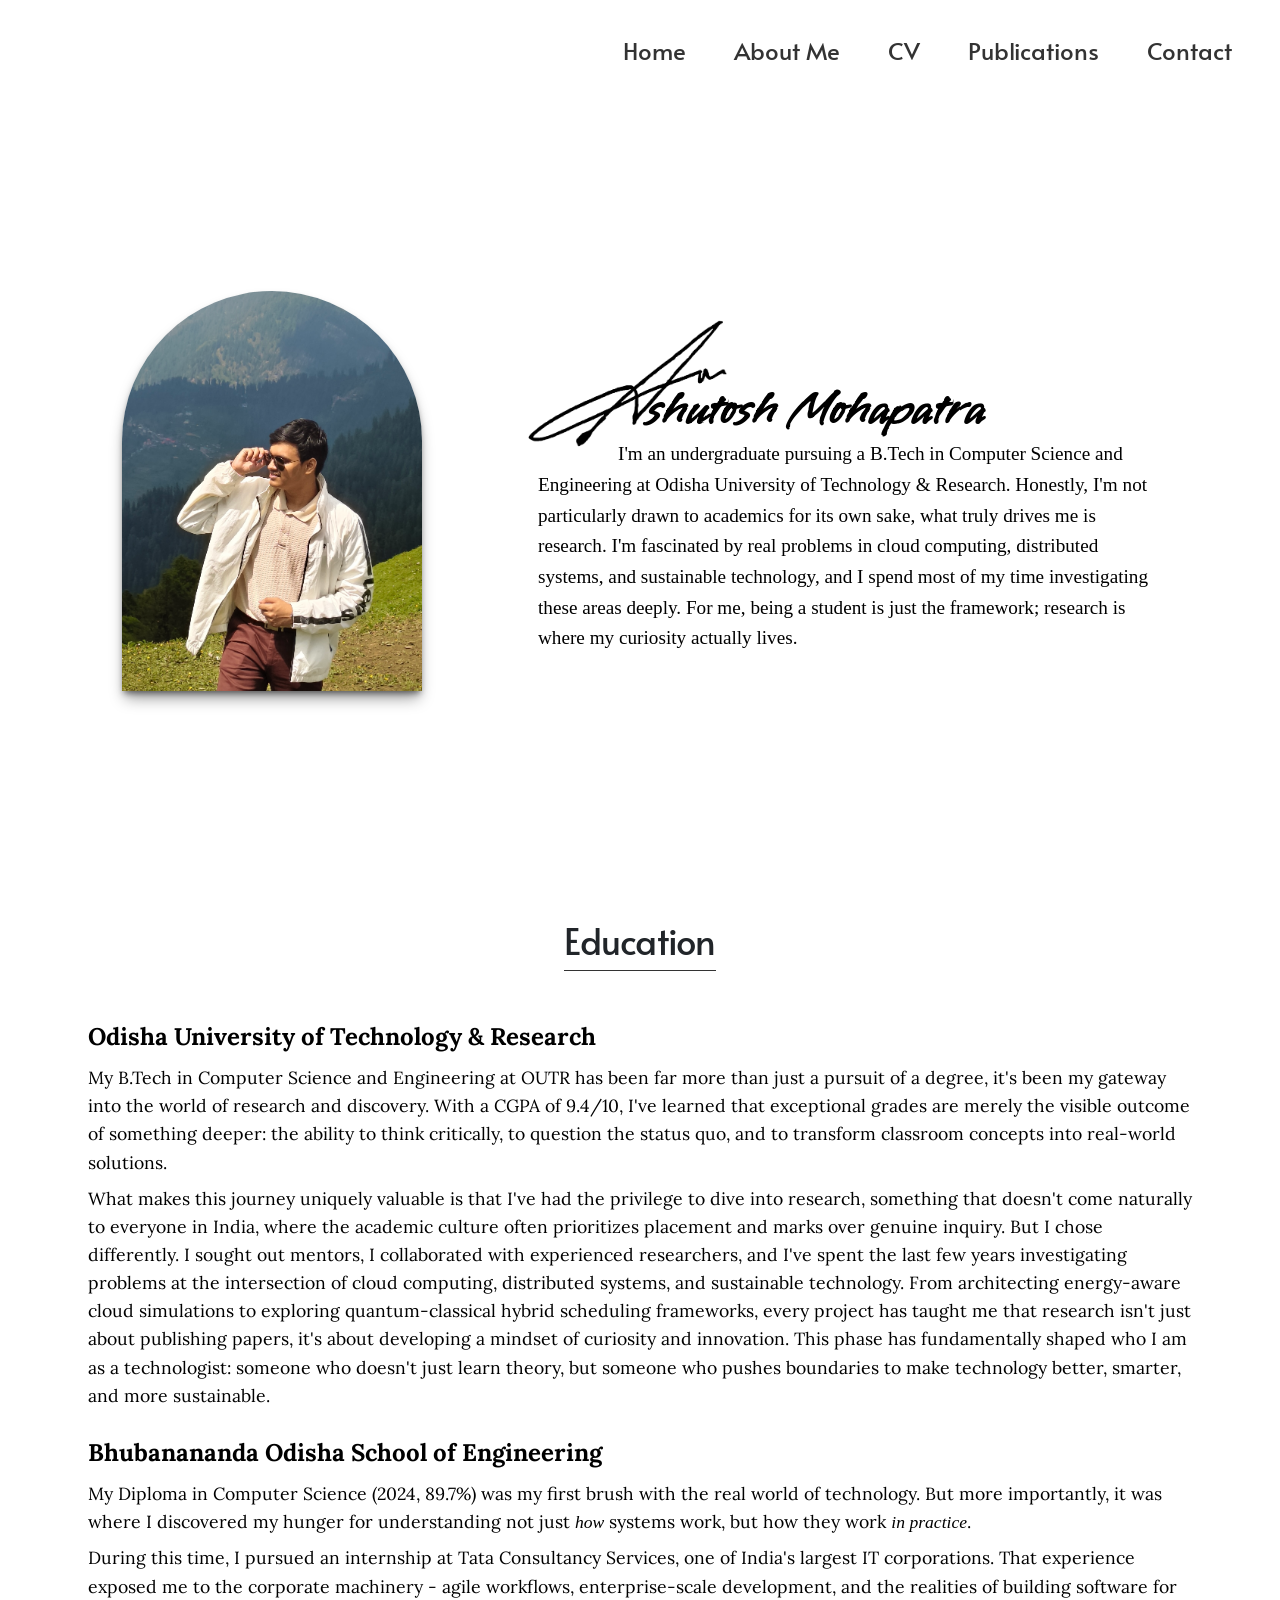
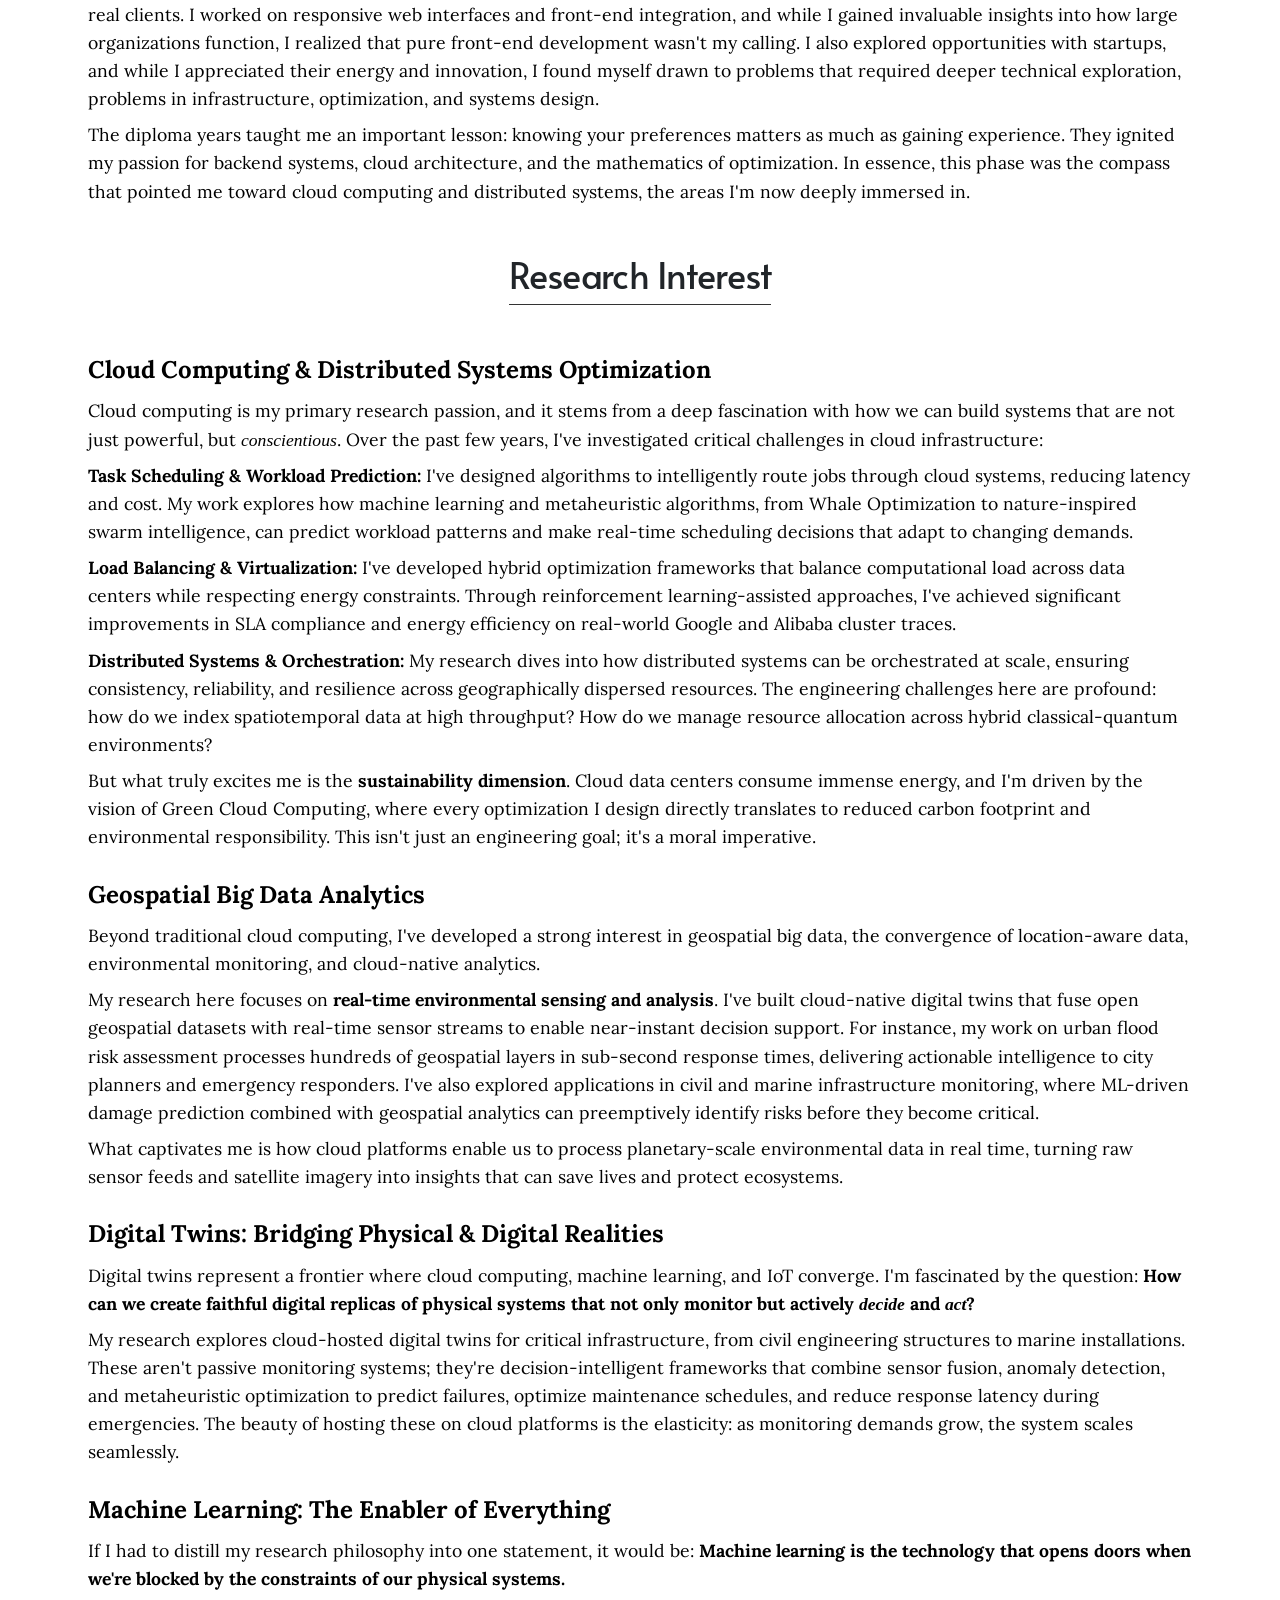
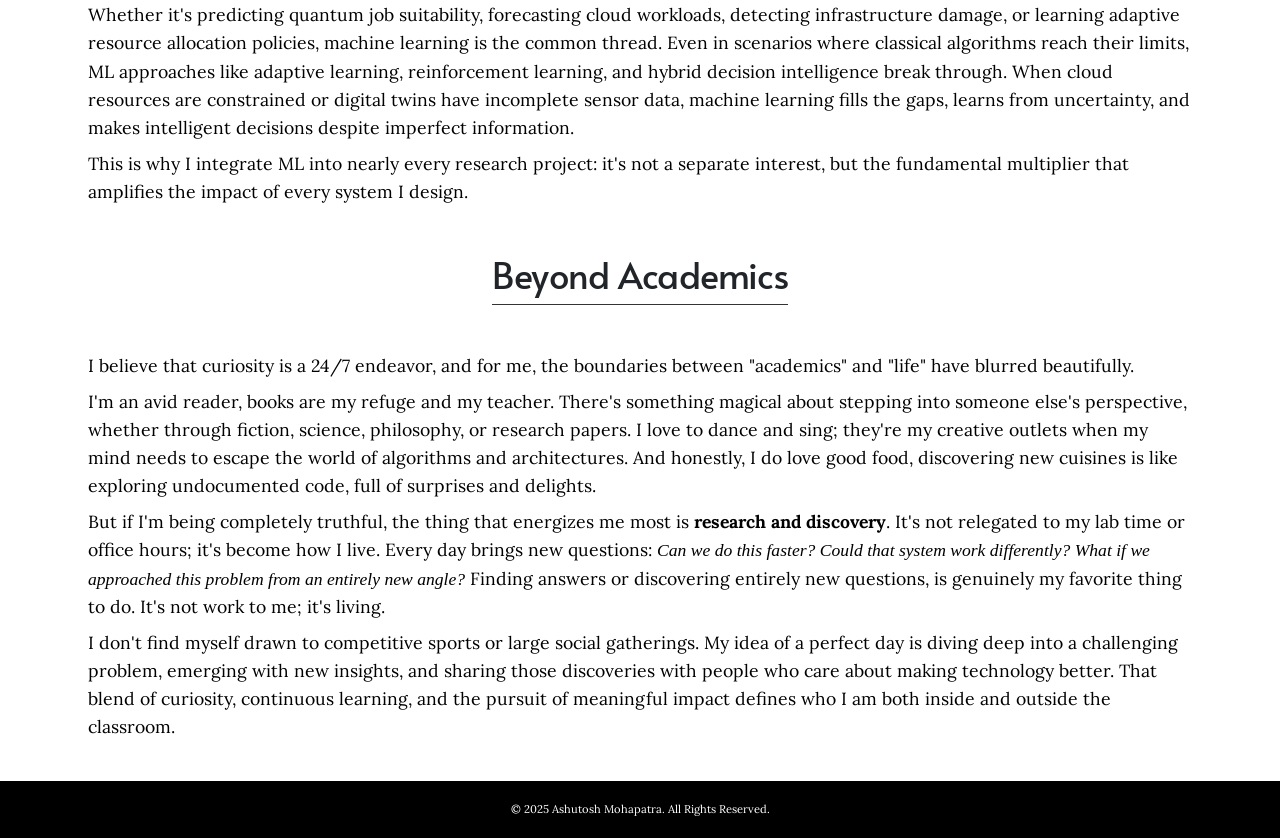
==== commit 1dd75e0b: "v2.0.3 updated academic profile" ====
--- a/About_me/about.html
+++ b/About_me/about.html
@@ -143,7 +143,7 @@
       <section id="about" class="about-section">
         <div class="about-container">
           <div class="about-image">
-            <img src="../images/MyPicture.jpg" alt="Ashutosh Mohapatra" />
+            <img src="../images/MyPicture_himachal.jpg" alt="Ashutosh Mohapatra" />
           </div>
           <div class="about-text">
             <h1>
@@ -154,7 +154,7 @@
               I'm an undergraduate pursuing a B.Tech in Computer Science and
               Engineering at Odisha University of Technology & Research.
               Honestly, I'm not particularly drawn to academics for its own
-              sake—what truly drives me is research. I'm fascinated by real
+              sake, what truly drives me is research. I'm fascinated by real
               problems in cloud computing, distributed systems, and sustainable
               technology, and I spend most of my time investigating these areas
               deeply. For me, being a student is just the framework; research is
@@ -180,7 +180,7 @@
             <div class="entry-main">
               <p>
                 My B.Tech in Computer Science and Engineering at OUTR has been
-                far more than just a pursuit of a degree—it's been my gateway
+                far more than just a pursuit of a degree, it's been my gateway
                 into the world of research and discovery. With a CGPA of 9.4/10,
                 I've learned that exceptional grades are merely the visible
                 outcome of something deeper: the ability to think critically, to
@@ -190,7 +190,7 @@
 
               <p>
                 What makes this journey uniquely valuable is that I've had the
-                privilege to dive into research—something that doesn't come
+                privilege to dive into research, something that doesn't come
                 naturally to everyone in India, where the academic culture often
                 prioritizes placement and marks over genuine inquiry. But I
                 chose differently. I sought out mentors, I collaborated with
@@ -200,7 +200,7 @@
                 architecting energy-aware cloud simulations to exploring
                 quantum-classical hybrid scheduling frameworks, every project
                 has taught me that research isn't just about publishing
-                papers—it's about developing a mindset of curiosity and
+                papers, it's about developing a mindset of curiosity and
                 innovation. This phase has fundamentally shaped who I am as a
                 technologist: someone who doesn't just learn theory, but someone
                 who pushes boundaries to make technology better, smarter, and
@@ -229,7 +229,7 @@
               <p>
                 During this time, I pursued an internship at Tata Consultancy
                 Services, one of India's largest IT corporations. That
-                experience exposed me to the corporate machinery—agile
+                experience exposed me to the corporate machinery - agile
                 workflows, enterprise-scale development, and the realities of
                 building software for real clients. I worked on responsive web
                 interfaces and front-end integration, and while I gained
@@ -237,7 +237,7 @@
                 realized that pure front-end development wasn't my calling. I
                 also explored opportunities with startups, and while I
                 appreciated their energy and innovation, I found myself drawn to
-                problems that required deeper technical exploration—problems in
+                problems that required deeper technical exploration, problems in
                 infrastructure, optimization, and systems design.
               </p>
 
@@ -247,7 +247,7 @@
                 my passion for backend systems, cloud architecture, and the
                 mathematics of optimization. In essence, this phase was the
                 compass that pointed me toward cloud computing and distributed
-                systems—the areas I'm now deeply immersed in.
+                systems, the areas I'm now deeply immersed in.
               </p>
             </div>
           </div>
@@ -276,8 +276,8 @@
                 <strong>Task Scheduling & Workload Prediction:</strong> I've
                 designed algorithms to intelligently route jobs through cloud
                 systems, reducing latency and cost. My work explores how machine
-                learning and metaheuristic algorithms—from Whale Optimization to
-                nature-inspired swarm intelligence—can predict workload patterns
+                learning and metaheuristic algorithms, from Whale Optimization to
+                nature-inspired swarm intelligence, can predict workload patterns
                 and make real-time scheduling decisions that adapt to changing
                 demands.
               </p>
@@ -294,7 +294,7 @@
               <p>
                 <strong>Distributed Systems & Orchestration:</strong> My
                 research dives into how distributed systems can be orchestrated
-                at scale—ensuring consistency, reliability, and resilience
+                at scale, ensuring consistency, reliability, and resilience
                 across geographically dispersed resources. The engineering
                 challenges here are profound: how do we index spatiotemporal
                 data at high throughput? How do we manage resource allocation
@@ -305,7 +305,7 @@
                 But what truly excites me is the
                 <strong>sustainability dimension</strong>. Cloud data centers
                 consume immense energy, and I'm driven by the vision of Green
-                Cloud Computing—where every optimization I design directly
+                Cloud Computing, where every optimization I design directly
                 translates to reduced carbon footprint and environmental
                 responsibility. This isn't just an engineering goal; it's a
                 moral imperative.
@@ -320,7 +320,7 @@
             <div class="entry-main">
               <p>
                 Beyond traditional cloud computing, I've developed a strong
-                interest in geospatial big data—the convergence of
+                interest in geospatial big data, the convergence of
                 location-aware data, environmental monitoring, and cloud-native
                 analytics.
               </p>
@@ -342,7 +342,7 @@
 
               <p>
                 What captivates me is how cloud platforms enable us to process
-                planetary-scale environmental data in real time—turning raw
+                planetary-scale environmental data in real time, turning raw
                 sensor feeds and satellite imagery into insights that can save
                 lives and protect ecosystems.
               </p>
@@ -369,7 +369,7 @@
 
               <p>
                 My research explores cloud-hosted digital twins for critical
-                infrastructure—from civil engineering structures to marine
+                infrastructure, from civil engineering structures to marine
                 installations. These aren't passive monitoring systems; they're
                 decision-intelligent frameworks that combine sensor fusion,
                 anomaly detection, and metaheuristic optimization to predict
@@ -401,7 +401,7 @@
               <p>
                 Whether it's predicting quantum job suitability, forecasting
                 cloud workloads, detecting infrastructure damage, or learning
-                adaptive resource allocation policies—machine learning is the
+                adaptive resource allocation policies, machine learning is the
                 common thread. Even in scenarios where classical algorithms
                 reach their limits, ML approaches like adaptive learning,
                 reinforcement learning, and hybrid decision intelligence break
@@ -433,12 +433,12 @@
               </p>
 
               <p>
-                I'm an avid reader—books are my refuge and my teacher. There's
+                I'm an avid reader, books are my refuge and my teacher. There's
                 something magical about stepping into someone else's
                 perspective, whether through fiction, science, philosophy, or
                 research papers. I love to dance and sing; they're my creative
                 outlets when my mind needs to escape the world of algorithms and
-                architectures. And honestly, I do love good food—discovering new
+                architectures. And honestly, I do love good food, discovering new
                 cuisines is like exploring undocumented code, full of surprises
                 and delights.
               </p>
@@ -453,7 +453,7 @@
                   What if we approached this problem from an entirely new
                   angle?</em
                 >
-                Finding answers—or discovering entirely new questions—is
+                Finding answers or discovering entirely new questions, is
                 genuinely my favorite thing to do. It's not work to me; it's
                 living.
               </p>
--- a/About_me/ab.css
+++ b/About_me/ab.css
@@ -160,6 +160,20 @@
   height: 100vh;
   overflow: hidden;
   z-index: 1000;
+}
+
+/* prevent the off-canvas wrapper from blocking underlying page taps when closed */
+.wrapper {
+  pointer-events: none;
+}
+.wrapper.active {
+  pointer-events: auto;
+}
+
+/* ensure the menu icon remains clickable even when the wrapper is otherwise inert */
+nav .menu-icon-container {
+  pointer-events: auto;
+  z-index: 1002;
 }
 
 nav#nav-menu {
@@ -356,7 +370,7 @@
 .about-container {
   width: 80rem;
   display: flex;
-  align-items: flex-start;
+  align-items: center;
   justify-content: center;
   gap: 1rem;
   margin: auto;
@@ -364,8 +378,6 @@
 }
 
 .about-image {
-  position: sticky;
-  top: 5rem;
   flex-shrink: 0;
   width: 18.75rem; /* 300px */
   height: 25rem; /* 400px */
@@ -373,7 +385,6 @@
   overflow: hidden;
   box-shadow: rgba(0, 0, 0, 0.387) 0rem 0.625rem 0.9375rem -0.1875rem,
     rgba(0, 0, 0, 0.509) 0rem 0.25rem 0.375rem -0.125rem;
-  align-self: flex-start;
 }
 
 .about-image img {
@@ -386,7 +397,6 @@
   max-width: 45rem;
   position: relative;
   top: 4rem;
-  flex: 1;
 }
 
 .about-text img {
@@ -481,7 +491,7 @@
     font-size: 2.5rem;
   }
   .about-text p {
-    font-size: 1.1rem;
+    font-size: 0.9rem;
   }
 }
 
@@ -639,10 +649,13 @@
     align-items: flex-start;
   }
   .entry-title {
-    font-size: 1.3rem;
+    font-size: 1.06rem;
   }
   .entry-main p {
-    font-size: 1.1rem;
+    font-size: 0.9rem;
+  }
+  .static-content {
+  width: 100%;
   }
 }
 
